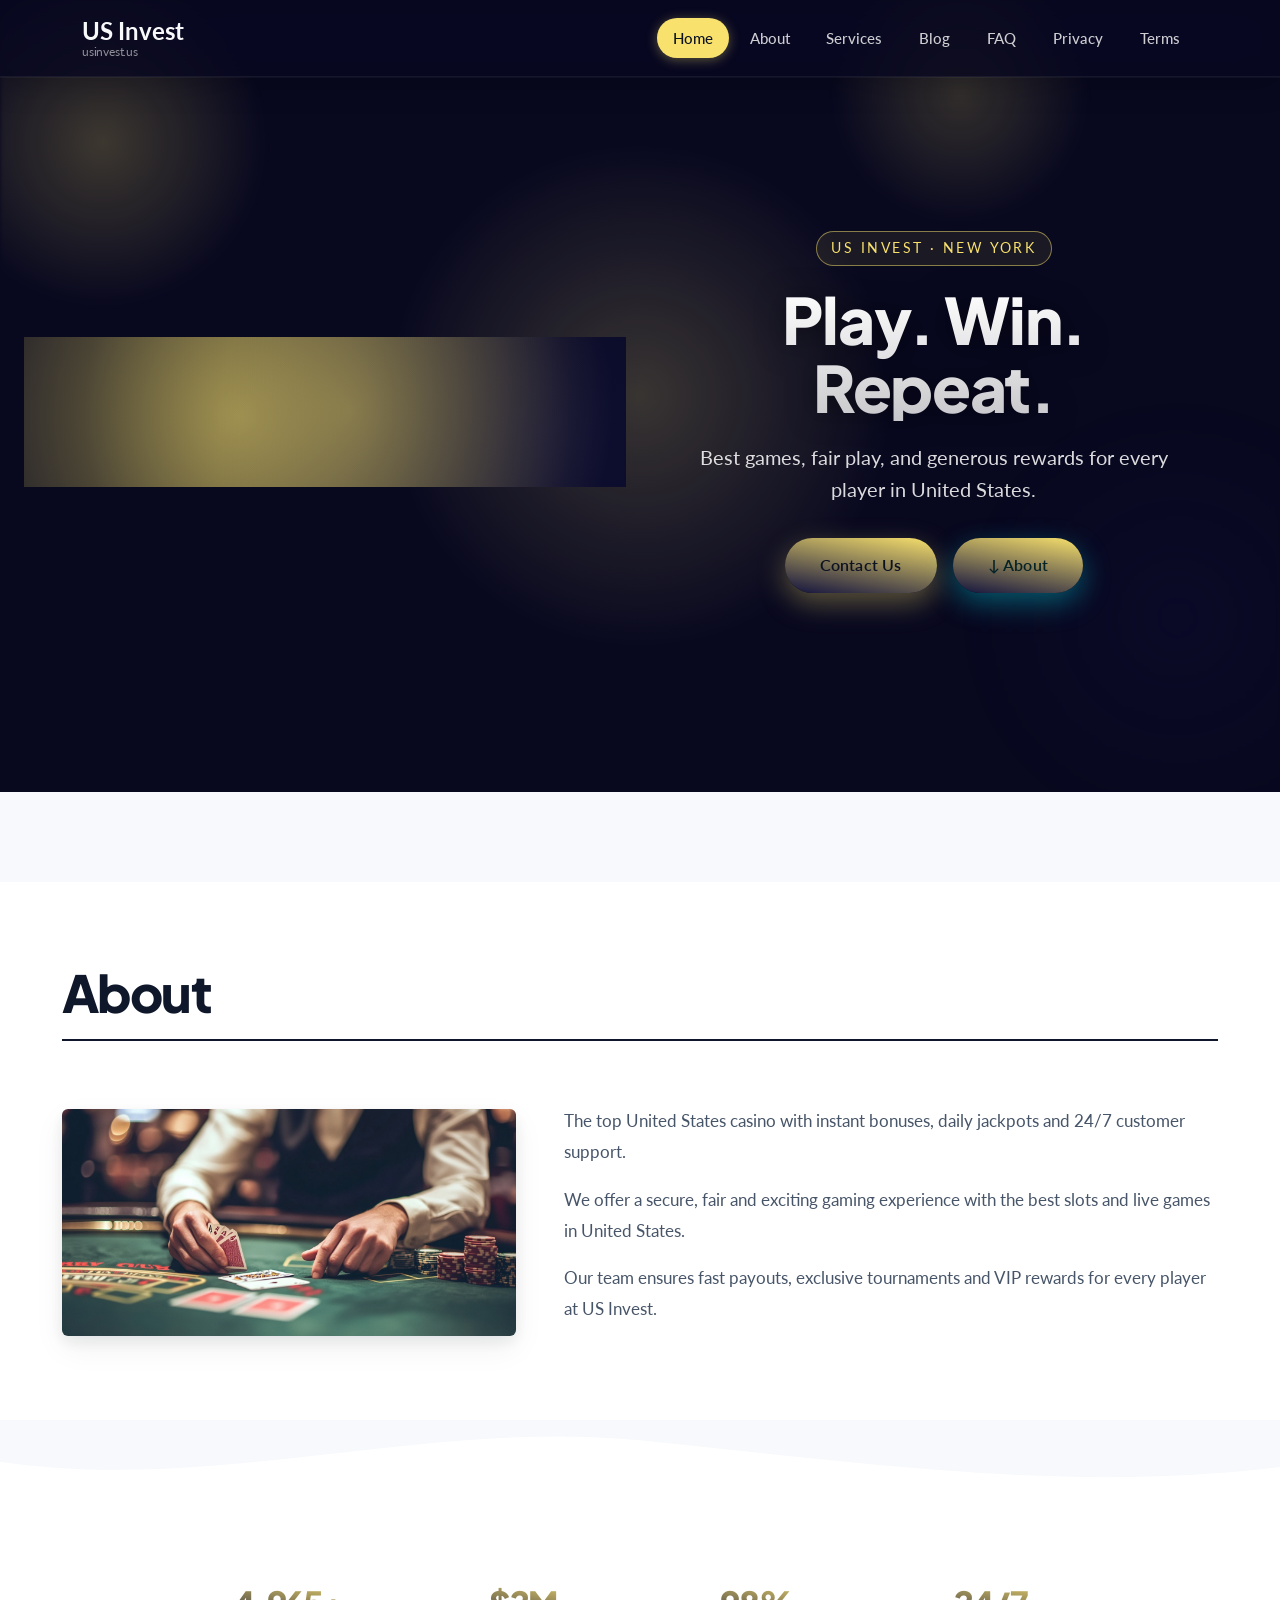
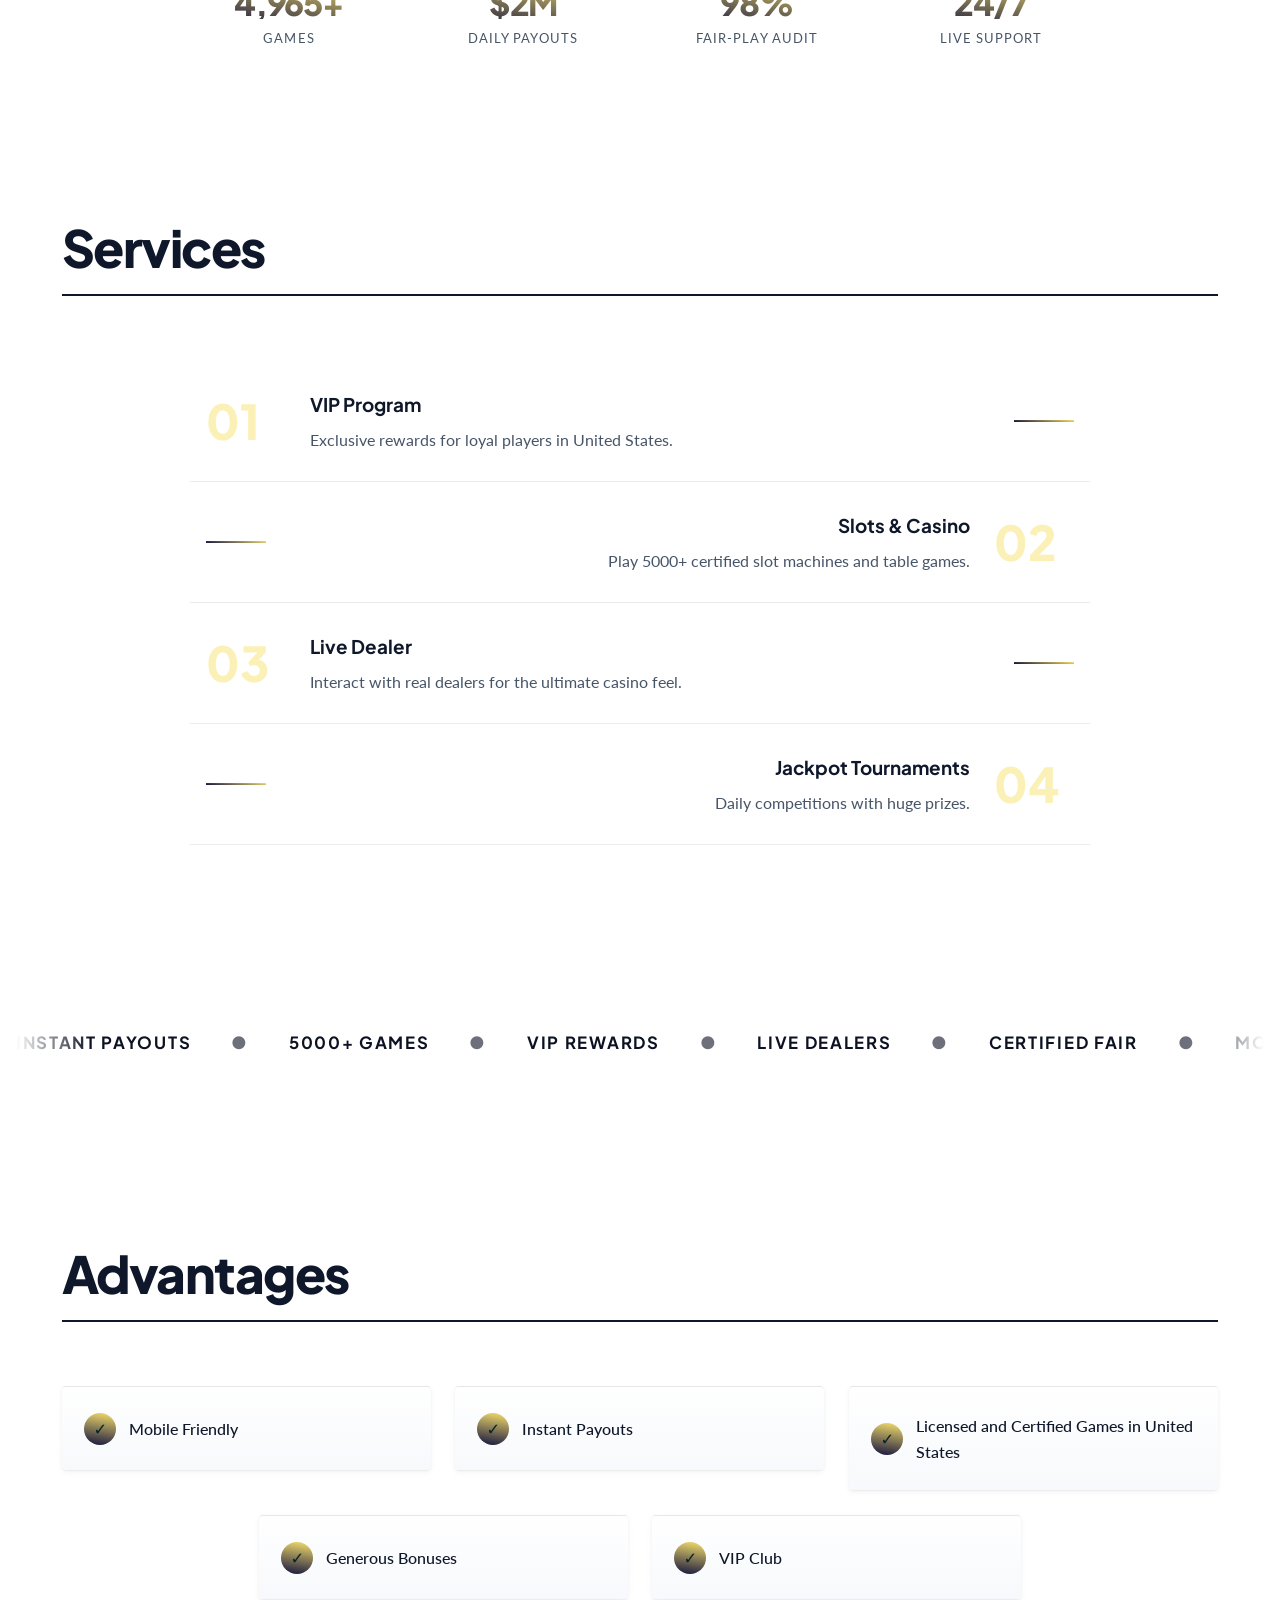
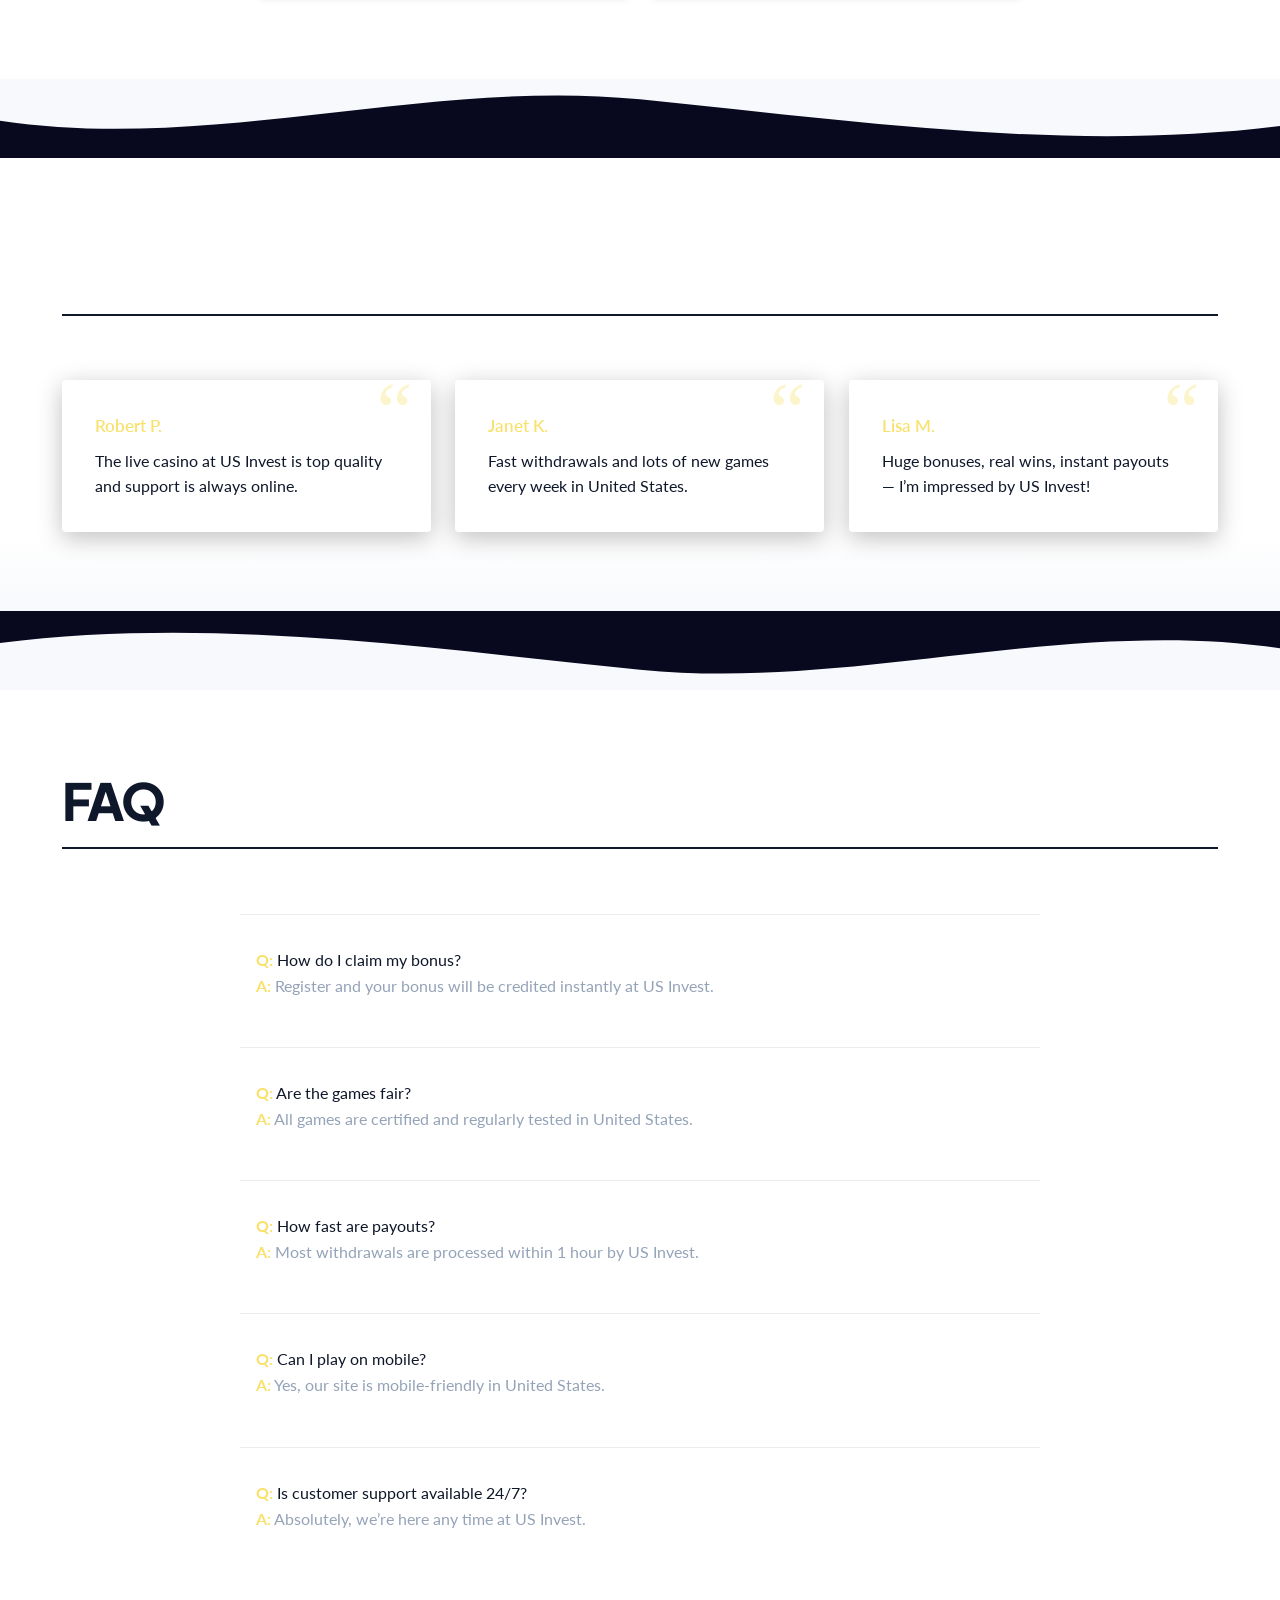
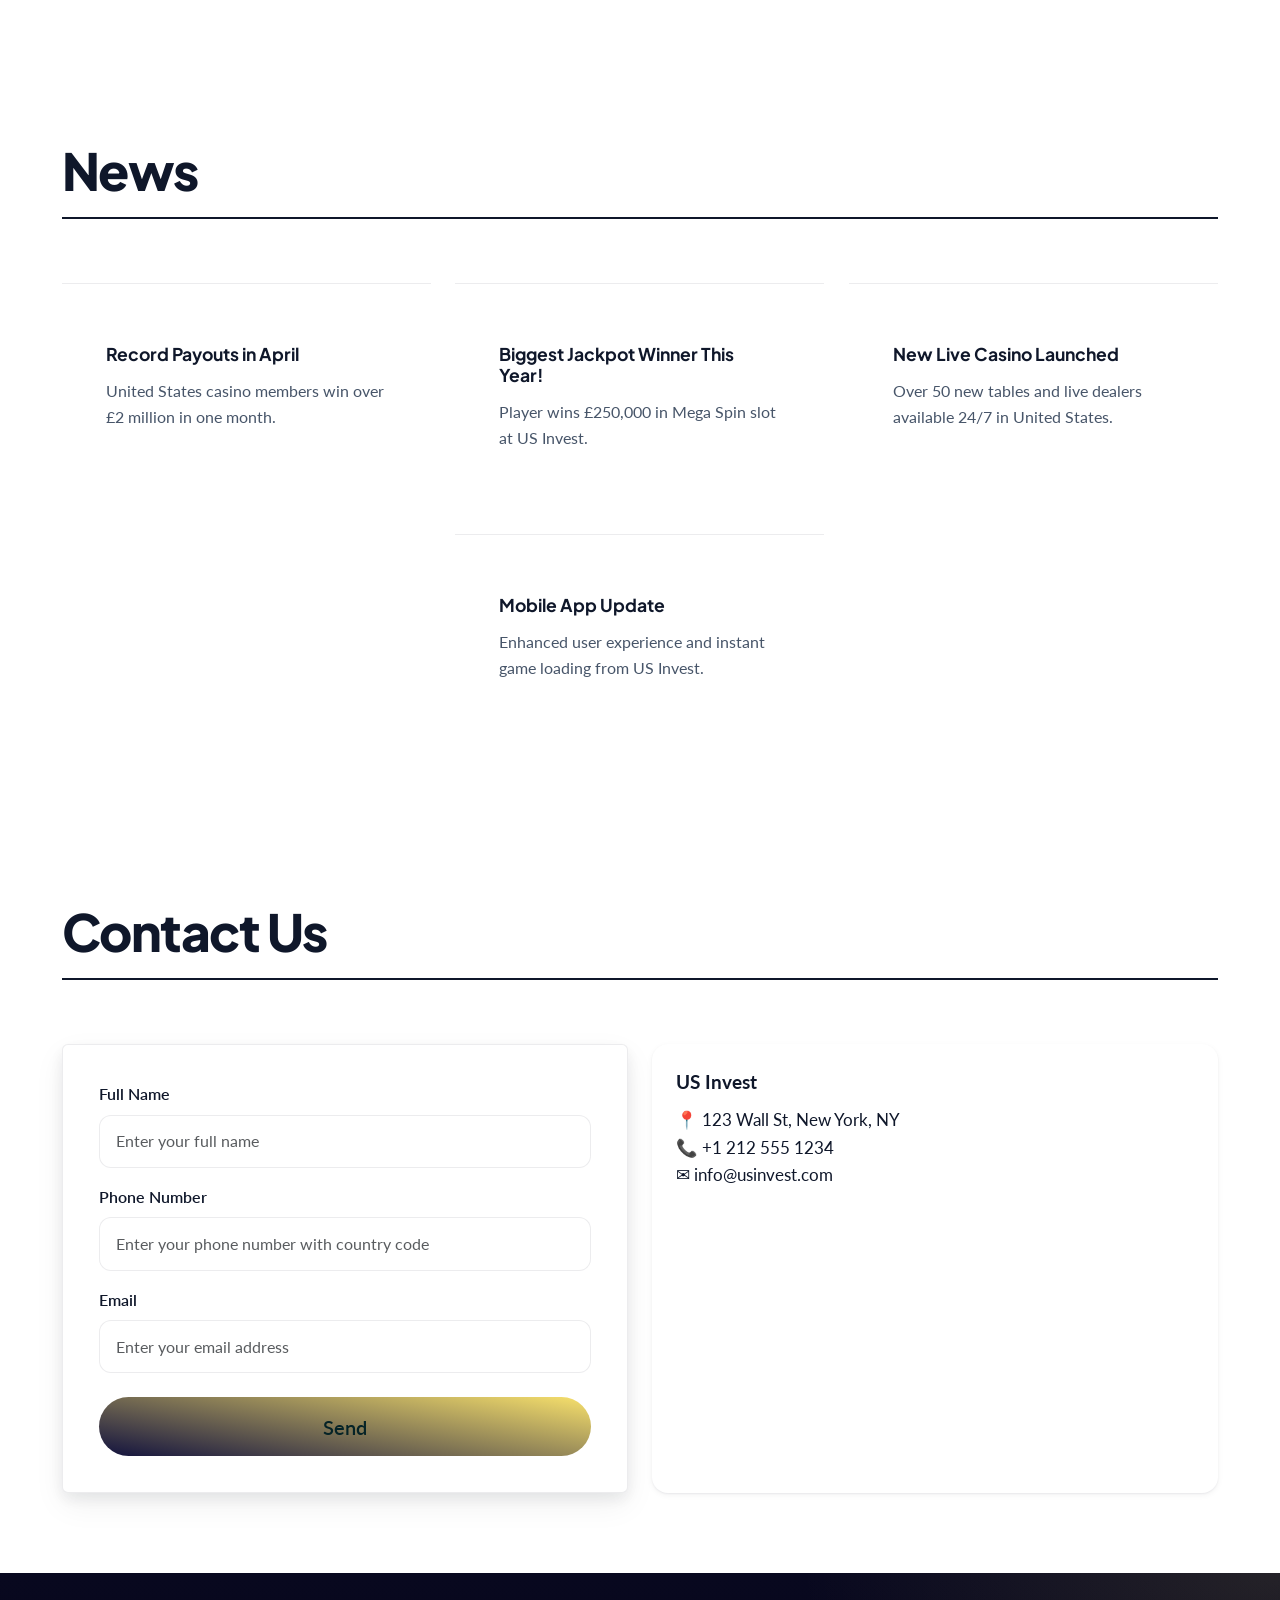
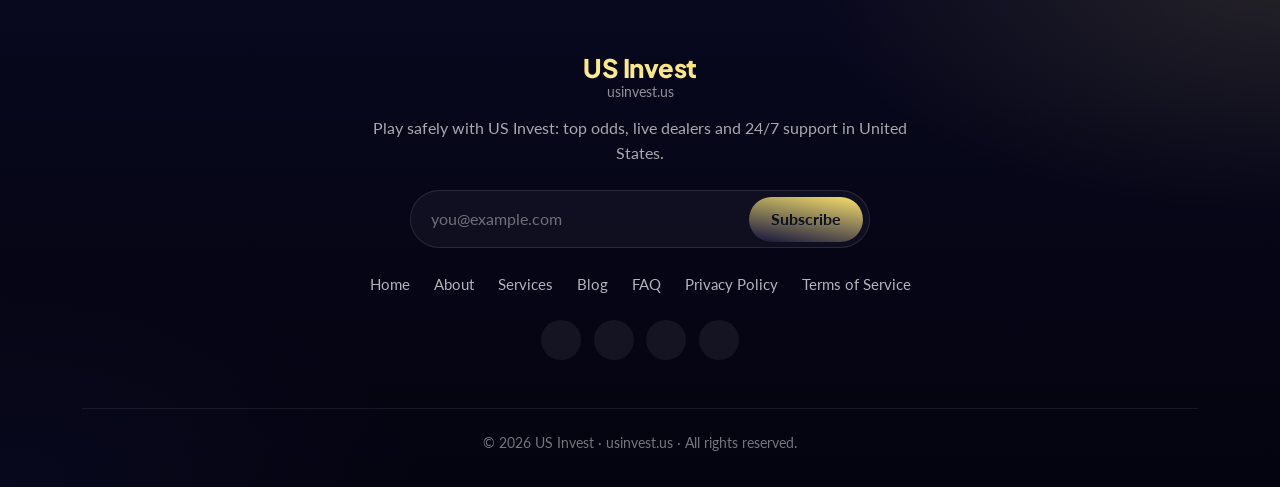
==== index.html @ 4c5d72c8 "update site" ====
<!DOCTYPE html>
<html lang="en">
<head>
  <meta charset="UTF-8">
  <meta name="viewport" content="width=device-width, initial-scale=1">
  <meta name="theme-color" content="#12123E">

  <!-- DYNAMIC TITLE -->
  <title>
    
      US Invest – Expert Gambling Platform
    
  </title>

  <!-- DYNAMIC META -->
  <meta name="description" content="Play safely with US Invest: top odds, live dealers and 24/7 support in United States.">
  <meta name="keywords"    content="gambling, casino, betting">
  <meta name="author"      content="US Invest">
  <link rel="canonical" href="https://usinvest.us/">
  

  <!-- OpenGraph -->
  <meta property="og:site_name"   content="US Invest">
  <meta property="og:title"       content="US Invest – Expert Gambling Platform">
  <meta property="og:description" content="Play safely with US Invest: top odds, live dealers and 24/7 support in United States.">
  
  <meta property="og:type"        content="website">
  <meta property="og:url"         content="https://usinvest.us/">
  <meta name="twitter:card"       content="summary">

  <!-- Bootstrap 5 -->
  <link href="https://cdn.jsdelivr.net/npm/bootstrap@5.3.2/dist/css/bootstrap.min.css" rel="stylesheet">

  <!-- Google Fonts (per-site DNA) -->
  <link rel="preconnect" href="https://fonts.googleapis.com">
  <link rel="preconnect" href="https://fonts.gstatic.com" crossorigin>
  
  
  <link href="https://fonts.googleapis.com/css2?family=Plus+Jakarta+Sans:wght@500;700;800&family=Lato:wght@400;500;600&display=swap" rel="stylesheet">

  <!-- Custom Styles -->
  <link rel="stylesheet" href="assets/styles.css">

  <!-- Per-site Design DNA -->
  <style>
    :root {
      --primary:   #12123E;
      --accent:    #F8E16C;
      --accent-2:  #F8E16C;
      --bg:        #F7F9FC;
      --surface:   #FFFFFF;
      --surface-2: #F7F9FC;
      --ink:       #0F172A;
      --ink-soft:  #475569;
      --dark-bg:   #08081F;
      --grad-angle: 190deg;
      --font-heading: 'Plus Jakarta Sans', system-ui, sans-serif;
      --font-body:    'Lato', system-ui, sans-serif;
      
        --radius-sm: 2px;  --radius: 4px;  --radius-lg: 6px;
      
    }
    body { padding-top: 0; font-family: var(--font-body); background: var(--bg); color: var(--ink); }
    h1,h2,h3,h4,h5 { font-family: var(--font-heading); }
  </style>

  <!-- Schema.org JSON-LD -->
  <script type="application/ld+json">
  {
    "@context": "https://schema.org",
    "@type": "Organization",
    "name": "US Invest",
    "url": "https://usinvest.us/",
    
    "description": "Play safely with US Invest: top odds, live dealers and 24/7 support in United States.",
    "address": {
      "@type": "PostalAddress",
      "streetAddress": "123 Wall St, New York, NY",
      "addressLocality": "New York",
      "addressCountry": "United States"
    },
    "contactPoint": {
      "@type": "ContactPoint",
      "telephone": "+1 212 555 1234",
      "email": "info@usinvest.com",
      "contactType": "customer service"
    }
  }
  </script>
  
  <script type="application/ld+json">
  {
    "@context": "https://schema.org",
    "@type": "FAQPage",
    "mainEntity": [
      
      {
        "@type": "Question",
        "name": "How do I claim my bonus?",
        "acceptedAnswer": { "@type": "Answer", "text": "Register and your bonus will be credited instantly at US Invest." }
      },
      
      {
        "@type": "Question",
        "name": "Are the games fair?",
        "acceptedAnswer": { "@type": "Answer", "text": "All games are certified and regularly tested in United States." }
      },
      
      {
        "@type": "Question",
        "name": "How fast are payouts?",
        "acceptedAnswer": { "@type": "Answer", "text": "Most withdrawals are processed within 1 hour by US Invest." }
      },
      
      {
        "@type": "Question",
        "name": "Can I play on mobile?",
        "acceptedAnswer": { "@type": "Answer", "text": "Yes, our site is mobile-friendly in United States." }
      },
      
      {
        "@type": "Question",
        "name": "Is customer support available 24/7?",
        "acceptedAnswer": { "@type": "Answer", "text": "Absolutely, we\u2019re here any time at US Invest." }
      }
      
    ]
  }
  </script>
  
</head>
<body class="style-swiss radius-sharp cursor-default fp-f32fcd">

  <!-- Custom cursor (DNA-driven) -->
  

  <!-- HEADER -->
  <header>
    <nav class="navbar navbar-expand-lg navbar-dark fixed-top">
      <div class="container">
        <a class="navbar-brand" href="index.html">
          <span class="fs-4 fw-bold text-light">US Invest</span>
          <small class="text-muted">usinvest.us</small>
        </a>
        <button class="navbar-toggler" type="button" data-bs-toggle="collapse" data-bs-target="#mainNav"
                aria-controls="mainNav" aria-expanded="false" aria-label="Toggle navigation">
          <span class="navbar-toggler-icon"></span>
        </button>
        <div class="collapse navbar-collapse" id="mainNav">
          <ul class="navbar-nav ms-auto mb-2 mb-lg-0">
            <li class="nav-item"><a class="nav-link active" href="index.html">Home</a></li>
            <li class="nav-item"><a class="nav-link " href="about.html">About</a></li>
            <li class="nav-item"><a class="nav-link " href="services.html">Services</a></li>
            <li class="nav-item"><a class="nav-link " href="blog.html">Blog</a></li>
            <li class="nav-item"><a class="nav-link " href="faq.html">FAQ</a></li>
            <li class="nav-item"><a class="nav-link " href="privacy.html">Privacy</a></li>
            <li class="nav-item"><a class="nav-link " href="terms.html">Terms</a></li>
          </ul>
        </div>
      </div>
    </nav>
  </header>

  <!-- ANNOUNCEMENT BAR -->
  

  <!-- HERO only on homepage -->
  
    
    <section id="hero" class="hero-mesh">
  <canvas id="hero-mesh-canvas" class="hero-mesh-canvas" aria-hidden="true"></canvas>
  <div class="container hero-inner">
    <div class="row justify-content-center">
      <div class="col-lg-10 text-center">
        <span class="hero-eyebrow">US Invest · New York</span>
        <h1 class="hero-title">Play. Win. Repeat.</h1>
        <p class="hero-sub">Best games, fair play, and generous rewards for every player in United States.</p>
        <div class="d-flex gap-3 justify-content-center flex-wrap">
          <a href="#contact" class="btn btn-primary btn-hero" data-magnetic>Contact Us</a>
          <a href="#about_us" class="btn btn-ghost btn-hero">↓ About</a>
        </div>
      </div>
    </div>
  </div>
  <div class="hero-scroll-cue" aria-hidden="true"></div>
</section>
  

  <!-- MAIN CONTENT -->
  <main class="container-fluid px-0 page-transition">
    
    
      <section id="about_us">
  <div class="container">
    <h2>About</h2>
    <div class="row justify-content-center align-items-center g-5">
      
        <div class="col-lg-5">
          <img src="images/gambling/about_gambling_dealer.png" class="img-fluid" alt="About Us" loading="lazy">
        </div>
        <div class="col-lg-7">
      
        
          <p class="mb-3 fs-5">The top United States casino with instant bonuses, daily jackpots and 24/7 customer support.</p>
        
          <p class="mb-3 fs-5">We offer a secure, fair and exciting gaming experience with the best slots and live games in United States.</p>
        
          <p class="mb-3 fs-5">Our team ensures fast payouts, exclusive tournaments and VIP rewards for every player at US Invest.</p>
        
        </div>
    </div>
  </div>
</section>
      <div class="divider divider-wave" aria-hidden="true">
  <svg viewBox="0 0 1440 120" preserveAspectRatio="none">
    <path d="M0,64 C240,112 480,0 720,32 C960,64 1200,112 1440,72 L1440,120 L0,120 Z" />
  </svg>
</div>
      
<section id="stats" class="stats-section">
  <div class="container">
    <div class="stats-grid">
      
        <div class="stat">
          <div class="stat-num" data-counter-to="5000" data-counter-prefix="" data-counter-suffix="+">0+</div>
          <div class="stat-label">Games</div>
        </div>
      
        <div class="stat">
          <div class="stat-num" data-counter-to="2" data-counter-prefix="$" data-counter-suffix="M">$0M</div>
          <div class="stat-label">Daily payouts</div>
        </div>
      
        <div class="stat">
          <div class="stat-num" data-counter-to="99" data-counter-prefix="" data-counter-suffix="%">0%</div>
          <div class="stat-label">Fair-play audit</div>
        </div>
      
        <div class="stat">
          <div class="stat-num" data-counter-to="24" data-counter-prefix="" data-counter-suffix="/7">0/7</div>
          <div class="stat-label">Live support</div>
        </div>
      
    </div>
  </div>
</section>

      
      <section id="services" class="services-alt">
  <div class="container">
    <h2>Services</h2>
    <div class="services-alt-list">
      
        <div class="service-alt-row ">
          <div class="service-alt-num">01</div>
          <div class="service-alt-body">
            <div class="service-title">VIP Program</div>
            <div class="service-desc">Exclusive rewards for loyal players in United States.</div>
          </div>
          <div class="service-alt-bar"></div>
        </div>
      
        <div class="service-alt-row service-alt-row-rev">
          <div class="service-alt-num">02</div>
          <div class="service-alt-body">
            <div class="service-title">Slots & Casino</div>
            <div class="service-desc">Play 5000+ certified slot machines and table games.</div>
          </div>
          <div class="service-alt-bar"></div>
        </div>
      
        <div class="service-alt-row ">
          <div class="service-alt-num">03</div>
          <div class="service-alt-body">
            <div class="service-title">Live Dealer</div>
            <div class="service-desc">Interact with real dealers for the ultimate casino feel.</div>
          </div>
          <div class="service-alt-bar"></div>
        </div>
      
        <div class="service-alt-row service-alt-row-rev">
          <div class="service-alt-num">04</div>
          <div class="service-alt-body">
            <div class="service-title">Jackpot Tournaments</div>
            <div class="service-desc">Daily competitions with huge prizes.</div>
          </div>
          <div class="service-alt-bar"></div>
        </div>
      
    </div>
  </div>
</section>
      
<section id="marquee" class="marquee-section" aria-hidden="true">
  <div class="marquee">
    <div class="marquee-track">
      <span class="marquee-item">INSTANT PAYOUTS</span><span class="marquee-dot">●</span><span class="marquee-item">5000+ GAMES</span><span class="marquee-dot">●</span><span class="marquee-item">VIP REWARDS</span><span class="marquee-dot">●</span><span class="marquee-item">LIVE DEALERS</span><span class="marquee-dot">●</span><span class="marquee-item">CERTIFIED FAIR</span><span class="marquee-dot">●</span><span class="marquee-item">MOBILE FRIENDLY</span><span class="marquee-dot">●</span><span class="marquee-item">WELCOME BONUS</span><span class="marquee-dot">●</span><span class="marquee-item">24/7 LIVE CHAT</span><span class="marquee-dot">●</span>
      <span class="marquee-item">INSTANT PAYOUTS</span><span class="marquee-dot">●</span><span class="marquee-item">5000+ GAMES</span><span class="marquee-dot">●</span><span class="marquee-item">VIP REWARDS</span><span class="marquee-dot">●</span><span class="marquee-item">LIVE DEALERS</span><span class="marquee-dot">●</span><span class="marquee-item">CERTIFIED FAIR</span><span class="marquee-dot">●</span><span class="marquee-item">MOBILE FRIENDLY</span><span class="marquee-dot">●</span><span class="marquee-item">WELCOME BONUS</span><span class="marquee-dot">●</span><span class="marquee-item">24/7 LIVE CHAT</span><span class="marquee-dot">●</span>
    </div>
  </div>
</section>

      <section id="advantages">
  <div class="container">
    <h2>Advantages</h2>
    <div class="row g-4 justify-content-center">
      
        
          <div class="col-md-6 col-lg-4">
            <div class="adv-card">Mobile Friendly</div>
          </div>
        
          <div class="col-md-6 col-lg-4">
            <div class="adv-card">Instant Payouts</div>
          </div>
        
          <div class="col-md-6 col-lg-4">
            <div class="adv-card">Licensed and Certified Games in United States</div>
          </div>
        
          <div class="col-md-6 col-lg-4">
            <div class="adv-card">Generous Bonuses</div>
          </div>
        
          <div class="col-md-6 col-lg-4">
            <div class="adv-card">VIP Club</div>
          </div>
        
      
    </div>
  </div>
</section>
      <div class="divider divider-wave" aria-hidden="true">
  <svg viewBox="0 0 1440 120" preserveAspectRatio="none">
    <path d="M0,64 C240,112 480,0 720,32 C960,64 1200,112 1440,72 L1440,120 L0,120 Z" />
  </svg>
</div>
      <section id="testimonials">
  <div class="container">
    <h2>Testimonials</h2>
    <div class="row justify-content-center g-4">
      
        <div class="col-md-6 col-lg-4">
          <div class="testimonial-card h-100">
            <div class="fw-semibold mb-2">Robert P.</div>
            <div>The live casino at US Invest is top quality and support is always online.</div>
          </div>
        </div>
      
        <div class="col-md-6 col-lg-4">
          <div class="testimonial-card h-100">
            <div class="fw-semibold mb-2">Janet K.</div>
            <div>Fast withdrawals and lots of new games every week in United States.</div>
          </div>
        </div>
      
        <div class="col-md-6 col-lg-4">
          <div class="testimonial-card h-100">
            <div class="fw-semibold mb-2">Lisa M.</div>
            <div>Huge bonuses, real wins, instant payouts — I’m impressed by US Invest!</div>
          </div>
        </div>
      
    </div>
  </div>
</section>
      <div class="divider divider-wave" aria-hidden="true">
  <svg viewBox="0 0 1440 120" preserveAspectRatio="none">
    <path d="M0,64 C240,112 480,0 720,32 C960,64 1200,112 1440,72 L1440,120 L0,120 Z" />
  </svg>
</div>
      <section id="faq">
  <div class="container">
    <h2>FAQ</h2>
    <ul class="list-unstyled">
      
        <li>
          <b>Q:</b> How do I claim my bonus?<br>
          <span class="text-muted"><b>A:</b> Register and your bonus will be credited instantly at US Invest.</span>
        </li>
      
        <li>
          <b>Q:</b> Are the games fair?<br>
          <span class="text-muted"><b>A:</b> All games are certified and regularly tested in United States.</span>
        </li>
      
        <li>
          <b>Q:</b> How fast are payouts?<br>
          <span class="text-muted"><b>A:</b> Most withdrawals are processed within 1 hour by US Invest.</span>
        </li>
      
        <li>
          <b>Q:</b> Can I play on mobile?<br>
          <span class="text-muted"><b>A:</b> Yes, our site is mobile-friendly in United States.</span>
        </li>
      
        <li>
          <b>Q:</b> Is customer support available 24/7?<br>
          <span class="text-muted"><b>A:</b> Absolutely, we’re here any time at US Invest.</span>
        </li>
      
    </ul>
  </div>
</section>
      <section id="news">
  <div class="container">
    <h2>News</h2>
    <div class="row g-4 justify-content-center">
      
        <div class="col-md-6 col-lg-4">
          <div class="card h-100">
            <div class="card-body">
              <h5 class="card-title mb-3">Record Payouts in April</h5>
              <p class="card-text">United States casino members win over £2 million in one month.</p>
            </div>
          </div>
        </div>
      
        <div class="col-md-6 col-lg-4">
          <div class="card h-100">
            <div class="card-body">
              <h5 class="card-title mb-3">Biggest Jackpot Winner This Year!</h5>
              <p class="card-text">Player wins £250,000 in Mega Spin slot at US Invest.</p>
            </div>
          </div>
        </div>
      
        <div class="col-md-6 col-lg-4">
          <div class="card h-100">
            <div class="card-body">
              <h5 class="card-title mb-3">New Live Casino Launched</h5>
              <p class="card-text">Over 50 new tables and live dealers available 24/7 in United States.</p>
            </div>
          </div>
        </div>
      
        <div class="col-md-6 col-lg-4">
          <div class="card h-100">
            <div class="card-body">
              <h5 class="card-title mb-3">Mobile App Update</h5>
              <p class="card-text">Enhanced user experience and instant game loading from US Invest.</p>
            </div>
          </div>
        </div>
      
    </div>
  </div>
</section>
      <section id="contact">
  <div class="container">
    <h2>Contact Us</h2>
    <div class="row g-4 justify-content-center align-items-stretch">
      <div class="col-md-6">
        <form
          id="contactForm"
          onsubmit="handleSubmit(event)"
          class="bg-white rounded-4 shadow-sm p-4 h-100"
        >
          <div class="mb-3">
            <label for="fullName" class="form-label fw-semibold">Full Name</label>
            <input
              id="fullName"
              name="full_name"
              type="text"
              class="form-control"
              placeholder="Enter your full name"
              required
            >
          </div>
          <div class="mb-3">
            <label for="phoneNumber" class="form-label fw-semibold">Phone Number</label>
            <input
              id="phoneNumber"
              name="phone"
              type="text"
              class="form-control"
              placeholder="Enter your phone number with country code"
              required
            >
          </div>
          <div class="mb-4">
            <label for="emailAddress" class="form-label fw-semibold">Email</label>
            <input
              id="emailAddress"
              name="email"
              type="email"
              class="form-control"
              placeholder="Enter your email address"
              required
            >
          </div>
          <button type="submit" class="btn btn-lg w-100">
            Send
          </button>
        </form>
      </div>
      <div class="col-md-6">
        <div class="bg-white rounded-4 shadow-sm p-4 h-100">
          <div class="fw-bold mb-2" style="font-size:1.17rem;">US Invest</div>
          <div class="mb-3" style="font-size:1.08rem;">
            <span>📍 123 Wall St, New York, NY</span><br>
            <span>📞 +1 212 555 1234</span><br>
            <span>✉️ info@usinvest.com</span>
          </div>
          <iframe
            src="https://www.google.com/maps?q=123%20Wall%20St%2C%20New%20York%2C%20NY&output=embed"
            width="100%" height="145"
            style="border-radius:10px; border:0;"
            allowfullscreen=""
            loading="lazy"
          ></iframe>
        </div>
      </div>
    </div>
  </div>
</section>
    
  </main>

  <!-- SUCCESS MODAL -->
  <div class="modal fade" id="successModal" tabindex="-1" aria-hidden="true">
    <div class="modal-dialog modal-dialog-centered">
      <div class="modal-content text-center p-4 footer-block" style="border-radius:20px;overflow:hidden;">
        <svg class="checkmark mx-auto mb-3" xmlns="http://www.w3.org/2000/svg" viewBox="0 0 52 52"
             style="width:100px;height:100px;stroke:#4bb71b;stroke-width:3;
                    stroke-dasharray:166;stroke-dashoffset:166;
                    animation:stroke .6s cubic-bezier(.65,0,.45,1) forwards;">
          <circle cx="26" cy="26" r="25" fill="none"/>
          <path d="M14.1 27.2l7.1 7.2 16.7-16.8"
                style="stroke-dasharray:48;stroke-dashoffset:48;
                       animation:stroke .3s cubic-bezier(.65,0,.45,1) .8s forwards;"/>
        </svg>
        <div class="message mb-4" id="successModalMessage">
          Thank you! We will be in touch soon.
        </div>
        <button type="button" class="btn btn-success w-100" data-bs-dismiss="modal" id="successModalClose">
          Close
        </button>
      </div>
    </div>
  </div>

  <!-- SUCCESS MODAL FOR NEWSLETTER -->
<div class="modal fade" id="subscribeModal" tabindex="-1" aria-hidden="true">
  <div class="modal-dialog modal-dialog-centered">
    <div class="modal-content text-center p-4 footer-block" style="border-radius:20px;overflow:hidden;">
      <svg class="checkmark mx-auto mb-3" xmlns="http://www.w3.org/2000/svg" viewBox="0 0 52 52"
           style="width:100px;height:100px;stroke:#4bb71b;stroke-width:3;
                  stroke-dasharray:166;stroke-dashoffset:166;
                  animation:stroke .6s cubic-bezier(.65,0,.45,1) forwards;">
        <circle cx="26" cy="26" r="25" fill="none"/>
        <path d="M14.1 27.2l7.1 7.2 16.7-16.8"
              style="stroke-dasharray:48;stroke-dashoffset:48;
                     animation:stroke .3s cubic-bezier(.65,0,.45,1) .8s forwards;"/>
      </svg>
      <div class="message mb-4">
        Thank you! You have successfully subscribed to our newsletter.
      </div>
      <button type="button" class="btn btn-success w-100" data-bs-dismiss="modal">
        Close
      </button>
    </div>
  </div>
</div>

  
  <!-- FOOTER -->
  
  <footer class="footer footer-centered">
  <div class="footer-decor" aria-hidden="true"></div>
  <div class="container text-center">
    <a href="index.html" class="footer-brand">
      <span class="footer-brand-name">US Invest</span>
      <span class="footer-brand-domain">usinvest.us</span>
    </a>
    <p class="footer-tagline">Play safely with US Invest: top odds, live dealers and 24/7 support in United States.</p>

    <form class="footer-newsletter" onsubmit="return handleSubscribe(event)">
      <input type="email" name="email" placeholder="you@example.com" required>
      <button type="submit">Subscribe</button>
    </form>

    <ul class="footer-links">
      <li><a href="index.html">Home</a></li>
      <li><a href="about.html">About</a></li>
      <li><a href="services.html">Services</a></li>
      <li><a href="blog.html">Blog</a></li>
      <li><a href="faq.html">FAQ</a></li>
      <li><a href="privacy.html">Privacy Policy</a></li>
      <li><a href="terms.html">Terms of Service</a></li>
    </ul>

    <ul class="footer-social" aria-label="social">
      <li><a href="#" aria-label="X"><i class="fab fa-x-twitter"></i></a></li>
      <li><a href="#" aria-label="LinkedIn"><i class="fab fa-linkedin-in"></i></a></li>
      <li><a href="#" aria-label="Facebook"><i class="fab fa-facebook-f"></i></a></li>
      <li><a href="#" aria-label="Instagram"><i class="fab fa-instagram"></i></a></li>
    </ul>

    <div class="footer-bottom">
      © 2026 US Invest · usinvest.us · All rights reserved.
    </div>
  </div>
</footer>


  <!-- COOKIE POLICY MODAL -->
  <div class="modal fade" id="cookieModal" tabindex="-1" aria-hidden="true">
    <div class="modal-dialog modal-dialog-centered">
      <div class="modal-content footer-block">
        <div class="modal-header">
          <h5 class="modal-title">Cookie Policy</h5>
          <button type="button" class="btn-close" data-bs-dismiss="modal"></button>
        </div>
        <div class="modal-body">
          We use cookies for analytics and a better user experience. By continuing to use this site, you accept our use of cookies.
        </div>
      </div>
    </div>
  </div>

  <!-- COOKIE CONSENT BANNER -->
  <div id="cookieConsent" class="position-fixed bottom-0 start-0 m-3 p-3 bg-dark text-white rounded footer-block"
       style="display:none; max-width:320px; z-index:1055;">
    <strong>We use cookies.</strong><br>
    <small>This website uses cookies to ensure you get the best experience.</small>
    <button id="cookieAcceptBtn" class="btn btn-sm btn-primary ms-2">Accept</button>
  </div>

  <!-- SCRIPTS -->
  <script src="https://cdn.jsdelivr.net/npm/bootstrap@5.3.2/dist/js/bootstrap.bundle.min.js"></script>
  <script src="assets/script.js"></script>

  
</body>
</html>
---- assets/styles.css ----
/* ============================================================
   Modern landing CSS — 2026 refresh
   ============================================================ */

/* DNA tokens (--primary --accent --bg --surface --ink --ink-soft --dark-bg
   --grad-angle --font-heading --font-body --radius/-sm/-lg) come from the
   per-site <style> in <head>. The defaults below are only used if DNA is
   missing (e.g. local preview). */
:root {
  --primary:   #0A2540;
  --accent:    #03e9f4;
  --accent-2:  #00b8c4;
  --bg:        #f6f8fc;
  --surface:   #ffffff;
  --surface-2: #f1f5fb;
  --ink:       #0f172a;
  --ink-soft:  #475569;
  --dark-bg:   #0b1020;
  --grad-angle: 135deg;
  --muted: #94a3b8;
  --border: rgba(15, 23, 42, 0.08);
  --shadow-sm: 0 1px 2px rgba(15,23,42,.06), 0 2px 6px rgba(15,23,42,.05);
  --shadow-md: 0 6px 16px rgba(15,23,42,.08), 0 12px 32px rgba(15,23,42,.06);
  --shadow-lg: 0 20px 60px rgba(15,23,42,.18);
  --radius-sm: 10px;
  --radius: 18px;
  --radius-lg: 28px;
  --transition: 220ms cubic-bezier(.2,.8,.2,1);
  --font-heading: 'Inter', system-ui, sans-serif;
  --font-body:    'Inter', system-ui, sans-serif;
}

/* ====== RESET & BASE ====== */
*, *::before, *::after {
  margin: 0;
  padding: 0;
  box-sizing: border-box;
}
html {
  scroll-behavior: smooth;
  scroll-padding-top: 90px;
}
body {
  width: 100%;
  min-height: 100vh;
  font-family: 'Inter', 'Manrope', 'Roboto', system-ui, -apple-system, Segoe UI, Arial, sans-serif;
  color: var(--ink);
  background: var(--surface-2);
  line-height: 1.6;
  -webkit-font-smoothing: antialiased;
  text-rendering: optimizeLegibility;
  overflow-x: hidden;
}
main { width: 100%; display: block; }
header, footer { width: 100%; }
img { max-width: 100%; height: auto; display: block; }
a { color: inherit; text-decoration: none; transition: color var(--transition); }
a:hover { color: var(--accent); }

/* ====== HEADER & NAVBAR ====== */
header {
  position: fixed;
  top: 0; left: 0; right: 0;
  z-index: 1000;
  width: 100%;
}
.navbar {
  padding: .75rem 1.25rem !important;
  background: color-mix(in srgb, var(--dark-bg) 80%, transparent) !important;
  backdrop-filter: saturate(180%) blur(18px);
  -webkit-backdrop-filter: saturate(180%) blur(18px);
  border-bottom: 1px solid rgba(255,255,255,0.06);
  box-shadow: 0 1px 0 rgba(255,255,255,0.04), 0 8px 30px rgba(0,0,0,0.18);
}
.navbar-brand {
  display: flex !important;
  flex-direction: column;
  line-height: 1.15;
  letter-spacing: -.01em;
}
.navbar-brand .fs-4,
.navbar-brand span:first-child {
  font-weight: 700;
  font-size: 1.25rem;
  color: #fff;
}
.navbar-brand small,
.navbar-brand .text-muted {
  color: rgba(255,255,255,0.55) !important;
  font-size: .78rem;
}
.navbar-nav .nav-link {
  color: rgba(255,255,255,0.8) !important;
  font-weight: 500;
  font-size: .95rem;
  padding: .5rem 1rem !important;
  margin: 0 .15rem;
  border-radius: 999px;
  transition: all var(--transition);
}
.navbar-nav .nav-link:hover {
  color: #fff !important;
  background: rgba(255,255,255,0.08);
}
.navbar-nav .nav-link.active {
  color: color-mix(in srgb, var(--ink) 80%, #000) !important;
  background: var(--accent) !important;
  box-shadow: 0 2px 12px color-mix(in srgb, var(--accent) 35%, transparent);
}

/* ====== ANNOUNCEMENT BAR ====== */
.announcement-bar {
  width: 100%;
  background: linear-gradient(var(--grad-angle), var(--accent), var(--primary));
  color: #052327;
  font-weight: 600;
  text-align: center;
  padding: .55em 0;
  font-size: .95rem;
  letter-spacing: .02em;
  position: relative;
  z-index: 1040;
}

/* ====== HERO ====== */
#hero {
  position: relative;
  min-height: 88vh;
  display: flex;
  align-items: center;
  justify-content: center;
  text-align: center;
  overflow: hidden;
  isolation: isolate;
  margin-top: 0 !important;
  padding: 7rem 1.5rem 5rem !important;
  color: #fff;
}
/* #hero::before removed — each .hero-VARIANT now owns its own overlay
   via either inline background-image gradient or a variant-specific ::before.
   The old global ::before was adding a second heavy dark linear gradient on
   top of the inline one, washing out the photo. */
#hero > * { position: relative; z-index: 2; }
#hero h1, #hero .display-4 {
  font-size: clamp(2.4rem, 5vw, 4.4rem) !important;
  font-weight: 800;
  letter-spacing: -.02em;
  line-height: 1.05;
  margin-bottom: 1.25rem;
  background: linear-gradient(180deg, #fff 0%, rgba(255,255,255,0.78) 100%);
  -webkit-background-clip: text;
  background-clip: text;
  -webkit-text-fill-color: transparent;
  text-shadow: none !important;
  color: #fff;
}
#hero p, #hero .lead {
  font-size: clamp(1.05rem, 1.6vw, 1.35rem) !important;
  color: rgba(255,255,255,.85) !important;
  max-width: 720px;
  margin: 0 auto 2rem !important;
  text-shadow: none !important;
}
#hero .btn {
  border-radius: 999px !important;
  padding: .95rem 2.2rem !important;
  font-weight: 600 !important;
  letter-spacing: .01em;
  border: 0 !important;
  background: linear-gradient(var(--grad-angle), var(--accent), var(--primary)) !important;
  color: #052327 !important;
  box-shadow: 0 10px 28px rgba(3,233,244,.35) !important;
  transition: transform var(--transition), box-shadow var(--transition);
}
#hero .btn:hover {
  transform: translateY(-2px);
  box-shadow: 0 16px 40px rgba(3,233,244,.5) !important;
}
.hero-scroll-cue {
  position: absolute;
  bottom: 28px; left: 50%;
  transform: translateX(-50%);
  width: 26px; height: 42px;
  border: 2px solid rgba(255,255,255,.55);
  border-radius: 14px;
  z-index: 2;
}
.hero-scroll-cue::after {
  content: "";
  position: absolute;
  top: 7px; left: 50%;
  transform: translateX(-50%);
  width: 4px; height: 8px;
  background: #fff;
  border-radius: 2px;
  animation: scrollCue 1.6s ease-in-out infinite;
}
@keyframes scrollCue {
  0%,20% { opacity: 1; transform: translate(-50%, 0); }
  100%   { opacity: 0; transform: translate(-50%, 14px); }
}

/* ====== MAIN & SECTIONS ====== */
main {
  width: 100%;
  background: transparent;
  min-height: 50vh;
}
section:not(#hero) {
  position: relative;
  padding: 5rem 1rem !important;
  background: var(--surface) !important;
  scroll-margin-top: 90px;
}
/* No hard border between sections — gradient overlays handle blending */
section .container { max-width: 1180px; }

section h2 {
  font-size: clamp(1.8rem, 3vw, 2.6rem) !important;
  font-weight: 800 !important;
  letter-spacing: -.02em !important;
  margin-bottom: 2.5rem !important;
  color: var(--ink) !important;
  text-align: center;
  position: relative;
}
section h2::after {
  content: "";
  display: block;
  width: 56px; height: 4px;
  margin: .9rem auto 0;
  border-radius: 4px;
  background: linear-gradient(var(--grad-angle), var(--accent), var(--primary));
}

/* Light-on-light: ensure overlay text on dark blocks is readable */
section.bg-dark, section .bg-dark { color: #fff; }

/* ====== ABOUT ====== */
#about_us {
  background: linear-gradient(180deg, var(--surface) 0%, var(--surface-2) 100%) !important;
  color: var(--ink) !important;
}
#about_us .fs-5,
#about_us p {
  background: transparent !important;
  color: var(--ink-soft) !important;
  font-size: 1.08rem !important;
  line-height: 1.8;
  padding: 0 !important;
}
#about_us img {
  border-radius: var(--radius-lg) !important;
  box-shadow: var(--shadow-md);
}

/* ====== SERVICES ====== */
#services {
  background: linear-gradient(180deg, var(--surface-2), var(--surface)) !important;
}
#services .card {
  background: #fff !important;
  border: 1px solid var(--border) !important;
  border-radius: var(--radius) !important;
  box-shadow: var(--shadow-sm);
  padding: 1.75rem !important;
  transition: transform var(--transition), box-shadow var(--transition), border-color var(--transition);
  position: relative;
  overflow: hidden;
}
#services .card::before {
  content: "";
  position: absolute;
  inset: 0 0 auto 0;
  height: 4px;
  background: linear-gradient(var(--grad-angle), var(--accent), var(--primary));
  transform: scaleX(0);
  transform-origin: left;
  transition: transform var(--transition);
}
#services .card:hover {
  transform: translateY(-4px);
  box-shadow: var(--shadow-md);
  border-color: rgba(3,233,244,.3) !important;
}
#services .card:hover::before { transform: scaleX(1); }
#services .card .fw-semibold {
  font-size: 1.15rem !important;
  color: var(--ink) !important;
  margin-bottom: .55rem;
}
#services .card .text-light {
  color: var(--ink-soft) !important;
  font-size: .98rem !important;
}

/* ====== ADVANTAGES ====== */
#advantages {
  background: var(--surface) !important;
  color: var(--ink) !important;
}
#advantages .adv-card {
  background: linear-gradient(180deg, #fff 0%, var(--surface-2) 100%) !important;
  border: 1px solid var(--border);
  border-radius: var(--radius) !important;
  box-shadow: var(--shadow-sm) !important;
  padding: 1.6rem 1.4rem !important;
  font-size: 1.02rem !important;
  font-weight: 500;
  display: flex !important;
  align-items: center;
  gap: .8rem;
  text-align: left !important;
  color: var(--ink) !important;
  transition: transform var(--transition), box-shadow var(--transition);
}
#advantages .adv-card::before {
  content: "✓";
  flex: none;
  width: 32px; height: 32px;
  border-radius: 50%;
  display: grid; place-items: center;
  background: linear-gradient(var(--grad-angle), var(--accent), var(--primary));
  color: #052327;
  font-weight: 800;
}
#advantages .adv-card:hover {
  transform: translateY(-3px);
  box-shadow: var(--shadow-md) !important;
}

/* ====== TESTIMONIALS ====== */
#testimonials {
  position: relative;
  isolation: isolate;
  background: linear-gradient(180deg, var(--dark-bg) 0%, color-mix(in srgb, var(--dark-bg) 70%, var(--primary)) 100%) !important;
  color: #fff !important;
  padding: 8rem 1rem !important;
  overflow: hidden;
}
/* Soft fade-in from the previous (light) section */
#testimonials::before {
  content: "";
  position: absolute;
  top: 0; left: 0; right: 0;
  height: 80px;
  pointer-events: none;
  background: linear-gradient(180deg, var(--surface) 0%, transparent 100%);
  z-index: 1;
}
/* Soft fade-out into the next (light) section */
#testimonials::after {
  content: "";
  position: absolute;
  bottom: 0; left: 0; right: 0;
  height: 80px;
  pointer-events: none;
  background: linear-gradient(0deg, var(--surface-2) 0%, transparent 100%);
  z-index: 1;
}
#testimonials > * { position: relative; z-index: 2; }
#testimonials h2 { color: #fff !important; }
#testimonials .testimonial-card {
  background: color-mix(in srgb, #fff 6%, transparent) !important;
  border: 1px solid color-mix(in srgb, #fff 12%, transparent) !important;
  border-radius: var(--radius) !important;
  padding: 2rem !important;
  color: #fff !important;
  box-shadow: 0 6px 24px rgba(0,0,0,.25) !important;
  position: relative;
  transition: transform var(--transition), border-color var(--transition);
}
#testimonials .testimonial-card::before {
  content: "“";
  position: absolute;
  top: -10px; right: 18px;
  font-size: 5rem;
  line-height: 1;
  color: var(--accent);
  opacity: .35;
  font-family: Georgia, serif;
}
#testimonials .testimonial-card:hover {
  transform: translateY(-3px);
  border-color: rgba(3,233,244,.3) !important;
}
#testimonials .testimonial-card .fw-semibold {
  color: var(--accent) !important;
  font-size: 1.05rem;
  margin-bottom: .5rem;
}
#testimonials .testimonial-card div:not(.fw-semibold) {
  color: rgba(255,255,255,.85);
  font-size: 1rem;
}

/* ====== FAQ ====== */
#faq {
  background: var(--surface-2) !important;
}
#faq ul { list-style: none; padding: 0; max-width: 800px; margin: 0 auto; }
#faq li {
  background: #fff !important;
  border: 1px solid var(--border) !important;
  border-radius: var(--radius) !important;
  padding: 1.4rem 1.6rem !important;
  margin-bottom: 1rem !important;
  box-shadow: var(--shadow-sm);
  transition: box-shadow var(--transition);
}
#faq li:hover { box-shadow: var(--shadow-md); }
#faq li b:first-child { color: var(--accent-2) !important; }
#faq li {
  font-size: 1.02rem !important;
  color: var(--ink) !important;
}

/* ====== NEWS ====== */
#news {
  background: var(--surface) !important;
}
#news .card {
  background: #fff !important;
  border: 1px solid var(--border) !important;
  border-radius: var(--radius) !important;
  box-shadow: var(--shadow-sm);
  overflow: hidden;
  transition: transform var(--transition), box-shadow var(--transition);
}
#news .card:hover {
  transform: translateY(-4px);
  box-shadow: var(--shadow-md);
}
#news .card-body { padding: 1.75rem !important; }
#news .card-title {
  font-weight: 700 !important;
  font-size: 1.1rem !important;
  color: var(--ink) !important;
  margin-bottom: .8rem !important;
}
#news .card-text { color: var(--ink-soft) !important; }

/* ====== CONTACT ====== */
#contact {
  background: linear-gradient(180deg, var(--surface-2), var(--surface)) !important;
}
#contact form {
  border-radius: var(--radius-lg) !important;
  box-shadow: var(--shadow-md) !important;
  border: 1px solid var(--border);
  padding: 2.25rem !important;
}
#contact .form-control {
  border-radius: 12px !important;
  padding: .85rem 1rem !important;
  border: 1px solid var(--border);
  transition: border-color var(--transition), box-shadow var(--transition);
}
#contact .form-control:focus {
  border-color: var(--accent);
  box-shadow: 0 0 0 4px rgba(3,233,244,.15);
}
#contact .btn {
  border-radius: 999px !important;
  padding: .9rem 2rem !important;
  font-weight: 600 !important;
  background: linear-gradient(var(--grad-angle), var(--accent), var(--primary)) !important;
  color: #052327 !important;
  border: 0 !important;
  transition: transform var(--transition), box-shadow var(--transition);
}
#contact .btn:hover {
  transform: translateY(-2px);
  box-shadow: 0 12px 28px rgba(3,233,244,.35);
}

/* ====== FOOTER ====== */
.footer-grid, footer {
  background: linear-gradient(180deg, var(--dark-bg), color-mix(in srgb, var(--dark-bg) 50%, #000)) !important;
  color: rgba(255,255,255,.72);
  padding: 4rem 1rem 1.5rem !important;
}
.footer-grid h5 {
  font-weight: 700;
  color: #fff !important;
  margin-bottom: 1.2rem;
  letter-spacing: -.01em;
}
.footer-block {
  background: transparent !important;
  border: 0 !important;
  box-shadow: none !important;
  padding: 0 !important;
}
.footer-grid a, .footer-grid .text-light {
  color: rgba(255,255,255,.7) !important;
  transition: color var(--transition);
}
.footer-grid a:hover { color: var(--accent) !important; }
.footer-grid ul { list-style: none; padding: 0; }
.footer-grid li { margin-bottom: .55rem; }
.footer-grid .text-center {
  border-top: 1px solid rgba(255,255,255,.08);
  padding-top: 1.5rem;
  margin-top: 2.5rem !important;
  color: rgba(255,255,255,.5) !important;
  font-size: .9rem;
}

/* ====== EXTENDED PAGES (about/services/blog/etc) ====== */
main > section:first-of-type { margin-top: 90px; }

/* ====== ANIMATIONS ====== */
@keyframes fadeInUp {
  from { opacity: 0; transform: translateY(20px); }
  to   { opacity: 1; transform: translateY(0); }
}
.card,
.adv-card,
.testimonial-card,
.news-card {
  animation: fadeInUp .55s cubic-bezier(.4,0,.2,1) both;
}

/* ====== SCROLLBAR ====== */
::-webkit-scrollbar { width: 10px; background: var(--surface-2); }
::-webkit-scrollbar-thumb {
  background: linear-gradient(var(--accent), var(--accent-2));
  border-radius: 8px;
  border: 2px solid var(--surface-2);
}

/* ====== UTILITY OVERRIDES ====== */
.text-muted { color: var(--muted) !important; }
.shadow-sm  { box-shadow: var(--shadow-sm) !important; }
.shadow     { box-shadow: var(--shadow-md) !important; }

/* ====== RESPONSIVE ====== */
@media (max-width: 992px) {
  .navbar-collapse {
    background: rgba(11, 16, 32, 0.96);
    backdrop-filter: blur(18px);
    border-radius: 16px;
    margin-top: 1rem;
    padding: 1rem;
  }
}
@media (max-width: 768px) {
  section { padding: 3.5rem 1rem !important; }
  #hero   { min-height: 70vh; padding: 6rem 1rem 4rem !important; }
}

/* ============================================================
   HERO VARIANTS
   ============================================================ */
#hero { color: #fff; background-color: var(--dark-bg); }
.hero-inner { position: relative; z-index: 3; }
.hero-eyebrow {
  display: inline-block;
  font-size: .85rem;
  letter-spacing: .18em;
  text-transform: uppercase;
  color: var(--accent);
  margin-bottom: 1.25rem;
  padding: .35rem .9rem;
  border: 1px solid color-mix(in srgb, var(--accent) 50%, transparent);
  border-radius: 999px;
  background: color-mix(in srgb, var(--accent) 8%, transparent);
}
.hero-title {
  font-family: var(--font-heading);
  font-size: clamp(2.4rem, 5vw, 4.4rem);
  font-weight: 800;
  line-height: 1.05;
  letter-spacing: -.02em;
  margin-bottom: 1.25rem;
  background: linear-gradient(180deg, #fff 0%, color-mix(in srgb, #fff 75%, var(--accent)) 100%);
  -webkit-background-clip: text; background-clip: text;
  -webkit-text-fill-color: transparent;
  /* text fill is transparent; use a drop-shadow filter instead of text-shadow */
  filter: drop-shadow(0 2px 14px rgba(0,0,0,.55));
}
.hero-title-xl { font-size: clamp(2.8rem, 6.5vw, 6rem); }
.hero-sub {
  font-size: clamp(1.05rem, 1.5vw, 1.3rem);
  color: rgba(255,255,255,.92);
  max-width: 720px; margin: 0 auto 2rem;
  text-shadow: 0 2px 10px rgba(0,0,0,.5);
}
.hero-sub-lg { font-size: clamp(1.15rem, 1.8vw, 1.5rem); margin-left: 0; }

/* hero-centered */
.hero-centered {
  position: relative;
  min-height: 88vh;
  display: flex; align-items: center; justify-content: center; text-align: center;
  padding: 7rem 1.5rem 5rem; overflow: hidden; isolation: isolate;
}
.hero-centered::before {
  content: ""; position: absolute; inset: 0; z-index: 1;
  background: radial-gradient(1200px 600px at 80% -10%, color-mix(in srgb, var(--accent) 12%, transparent), transparent 60%),
              radial-gradient(1000px 500px at 0% 100%, color-mix(in srgb, var(--primary) 18%, transparent), transparent 55%);
}

/* hero-split */
.hero-split {
  position: relative;
  min-height: 86vh;
  padding: 8rem 1.5rem 5rem;
  background: linear-gradient(135deg, var(--dark-bg) 0%, color-mix(in srgb, var(--dark-bg) 60%, var(--primary)) 100%);
  overflow: hidden; isolation: isolate;
  text-align: left;
  display: flex; align-items: center;
  color: #fff;
}
.hero-split .hero-inner { width: 100%; }
.hero-split-grid {
  display: grid;
  grid-template-columns: 1fr 1fr;
  gap: 3rem;
  align-items: center;
  width: 100%;
}
@media (max-width: 900px) {
  .hero-split-grid { grid-template-columns: 1fr; }
}
.hero-split-text { min-width: 0; }
.hero-split .hero-title {
  background: none; -webkit-text-fill-color: #fff; color: #fff;
  text-align: left;
  /* Tighter cap because the column is half-width */
  font-size: clamp(2rem, 3.4vw, 3.4rem) !important;
  word-break: normal;
  overflow-wrap: break-word;
  hyphens: auto;
}
.hero-split .hero-sub { margin: 0 0 2rem; }
.hero-cta-row { display: flex; gap: .9rem; flex-wrap: wrap; }
.hero-split-visual {
  position: relative;
  border-radius: var(--radius-lg);
  overflow: hidden;
  aspect-ratio: 4 / 3;
  width: 100%;
  box-shadow: 0 30px 80px rgba(0,0,0,.4);
  transform: rotate(-2deg);
  transition: transform .5s cubic-bezier(.2,.8,.2,1);
  background: color-mix(in srgb, var(--primary) 50%, var(--dark-bg));
}
.hero-split-visual:hover { transform: rotate(0deg) scale(1.02); }
.hero-split-visual img { width: 100%; height: 100%; object-fit: cover; }
.hero-visual-glow {
  position: absolute; inset: -30%;
  background: radial-gradient(closest-side, color-mix(in srgb, var(--accent) 40%, transparent), transparent);
  z-index: -1; pointer-events: none;
}

/* hero-fullscreen */
.hero-fullscreen {
  position: relative;
  min-height: 100vh;
  display: flex; align-items: flex-end;
  padding: 8rem 1.5rem 5rem;
  overflow: hidden; isolation: isolate;
  text-align: left;
}
.hero-fullscreen .hero-title,
.hero-fullscreen .hero-sub { text-align: left; margin-left: 0; }
.hero-fullscreen .hero-title { background: none; -webkit-text-fill-color: #fff; color: #fff; }
.hero-corner-meta {
  position: absolute; top: 6rem; right: 2rem; z-index: 3;
  display: flex; gap: 1rem; align-items: center;
  font-size: .8rem; letter-spacing: .15em; text-transform: uppercase;
  color: rgba(255,255,255,.7);
}
.hero-corner-divider { width: 30px; height: 1px; background: rgba(255,255,255,.4); }

/* hero-asymmetric */
.hero-asymmetric {
  position: relative;
  min-height: 90vh;
  display: flex; align-items: center;
  padding: 8rem 1.5rem 5rem;
  background:
    radial-gradient(1000px 600px at 110% 50%, color-mix(in srgb, var(--accent) 18%, transparent), transparent 60%),
    linear-gradient(135deg, var(--dark-bg), color-mix(in srgb, var(--primary) 70%, var(--dark-bg)));
  overflow: hidden; isolation: isolate;
  text-align: left;
  color: #fff;
}
.hero-asymmetric .hero-inner { width: 100%; }
.hero-asym-grid {
  display: grid;
  grid-template-columns: 1.4fr 1fr;
  gap: 3rem;
  align-items: center;
  width: 100%;
}
@media (max-width: 900px) {
  .hero-asym-grid { grid-template-columns: 1fr; }
}
.hero-asym-text { min-width: 0; }
.hero-asym-visual { min-width: 0; }
.hero-asymmetric .hero-title {
  background: none; -webkit-text-fill-color: #fff; color: #fff;
  text-align: left;
  font-size: clamp(2.2rem, 4vw, 4rem) !important;
  word-break: normal;
  overflow-wrap: break-word;
  hyphens: auto;
}
.hero-asymmetric .hero-sub { margin: 0 0 2rem; }
.hero-stack {
  position: relative; padding: 2rem;
}
.hero-stack-img {
  width: 100%; aspect-ratio: 1; object-fit: cover;
  border-radius: var(--radius-lg);
  border: 1px solid rgba(255,255,255,.1);
  box-shadow: 0 30px 80px rgba(0,0,0,.5);
}
.hero-stack-badge {
  position: absolute; bottom: 0; left: 0;
  background: var(--surface); color: var(--ink);
  padding: 1rem 1.4rem; border-radius: var(--radius);
  box-shadow: 0 20px 40px rgba(0,0,0,.3);
  display: flex; flex-direction: column; gap: .15rem;
}
.hero-stack-badge strong { font-family: var(--font-heading); font-size: 1.6rem; color: var(--primary); }
.hero-stack-badge span { font-size: .8rem; letter-spacing: .12em; text-transform: uppercase; color: var(--ink-soft); }

/* hero CTA buttons */
.btn-hero {
  border-radius: 999px !important;
  padding: .95rem 2.2rem !important;
  font-weight: 600 !important; letter-spacing: .01em;
  border: 0 !important;
  transition: transform var(--transition), box-shadow var(--transition);
}
.btn-primary.btn-hero, #hero .btn-primary {
  background: linear-gradient(var(--grad-angle), var(--accent), var(--primary)) !important;
  color: color-mix(in srgb, var(--ink) 80%, #000) !important;
  box-shadow: 0 10px 28px color-mix(in srgb, var(--accent) 35%, transparent) !important;
}
.btn-primary.btn-hero:hover { transform: translateY(-2px); box-shadow: 0 16px 40px color-mix(in srgb, var(--accent) 50%, transparent) !important; }
.btn-outline.btn-hero {
  background: transparent !important;
  color: #fff !important;
  border: 1px solid rgba(255,255,255,.3) !important;
}
.btn-outline.btn-hero:hover { background: rgba(255,255,255,.08) !important; }
.btn-ghost.btn-hero { background: transparent !important; color: #fff !important; padding-left: 0 !important; }
.btn-ghost.btn-hero:hover { color: var(--accent) !important; }

/* ============================================================
   ANIMATIONS
   ============================================================ */
.anim-canvas {
  position: absolute; inset: 0; z-index: 2; pointer-events: none;
  width: 100%; height: 100%;
}
.anim-blobs {
  position: absolute; inset: 0; z-index: 2;
  pointer-events: none; overflow: hidden;
}
.anim-blobs svg { width: 100%; height: 100%; opacity: .55; }
.anim-blobs .blob { animation: blobFloat 14s ease-in-out infinite; transform-origin: center; }
.anim-blobs .blob-2 { animation-duration: 18s; animation-delay: -4s; }
.anim-blobs .blob-3 { animation-duration: 22s; animation-delay: -9s; }
@keyframes blobFloat {
  0%,100% { transform: translate(0,0) scale(1); }
  33%     { transform: translate(40px, -30px) scale(1.1); }
  66%     { transform: translate(-30px, 25px) scale(.95); }
}

.anim-gradient {
  position: absolute; inset: 0; z-index: 2; pointer-events: none;
  background:
    conic-gradient(from var(--grad-angle), var(--accent), var(--primary), var(--accent));
  opacity: .35; filter: blur(80px);
  animation: gradSpin 18s linear infinite;
}
@keyframes gradSpin { to { transform: rotate(360deg); } }

.anim-grid {
  position: absolute; inset: 0; z-index: 2; pointer-events: none;
  background-image:
    linear-gradient(color-mix(in srgb, var(--accent) 18%, transparent) 1px, transparent 1px),
    linear-gradient(90deg, color-mix(in srgb, var(--accent) 18%, transparent) 1px, transparent 1px);
  background-size: 64px 64px;
  mask-image: radial-gradient(ellipse at center, #000 0%, transparent 70%);
  -webkit-mask-image: radial-gradient(ellipse at center, #000 0%, transparent 70%);
  animation: gridSlide 30s linear infinite;
}
@keyframes gridSlide { to { background-position: 64px 64px; } }

.anim-parallax {
  position: absolute; inset: 0; z-index: 2; pointer-events: none; overflow: hidden;
}
.anim-parallax .px-shape {
  position: absolute; border-radius: 50%; filter: blur(60px); opacity: .5;
  will-change: transform;
}
.anim-parallax .px-shape-1 {
  width: 320px; height: 320px; top: 10%; left: 8%;
  background: var(--accent);
}
.anim-parallax .px-shape-2 {
  width: 420px; height: 420px; bottom: -10%; right: 5%;
  background: var(--primary);
}
.anim-parallax .px-shape-3 {
  width: 240px; height: 240px; top: 50%; left: 55%;
  background: color-mix(in srgb, var(--accent) 60%, var(--primary));
}

/* ============================================================
   SERVICES VARIANTS
   ============================================================ */
.service-card {
  background: var(--surface) !important;
  border: 1px solid var(--border);
  border-radius: var(--radius);
  padding: 1.75rem !important;
  box-shadow: var(--shadow-sm);
  position: relative; overflow: hidden;
  transition: transform var(--transition), box-shadow var(--transition);
}
.service-card:hover { transform: translateY(-4px); box-shadow: var(--shadow-md); }
.service-num {
  font-family: var(--font-heading);
  font-size: 2.4rem; font-weight: 800;
  background: linear-gradient(var(--grad-angle), var(--accent), var(--primary));
  -webkit-background-clip: text; background-clip: text;
  -webkit-text-fill-color: transparent;
  margin-bottom: .8rem;
}
.service-title {
  font-family: var(--font-heading);
  font-size: 1.18rem; font-weight: 700;
  color: var(--ink); margin-bottom: .55rem;
}
.service-desc { color: var(--ink-soft); font-size: .98rem; }

.services-3d .service-card-3d {
  background: linear-gradient(140deg, var(--surface), color-mix(in srgb, var(--accent) 8%, var(--surface))) !important;
  position: relative;
  transform-style: preserve-3d;
  transition: transform .15s ease-out;
}
.service-card-3d .service-glow {
  position: absolute; inset: -1px; pointer-events: none;
  background: radial-gradient(300px circle at var(--mx, 50%) var(--my, 50%),
              color-mix(in srgb, var(--accent) 30%, transparent), transparent 60%);
  opacity: 0; transition: opacity .25s ease;
  border-radius: var(--radius);
}
.service-card-3d:hover .service-glow { opacity: 1; }

.services-alt-list { max-width: 900px; margin: 0 auto; }
.service-alt-row {
  display: flex;
  flex-wrap: wrap;
  gap: 1.5rem;
  align-items: center;
  padding: 1.75rem 1rem;
  border-bottom: 1px solid var(--border);
  transition: padding-left var(--transition);
}
.service-alt-row:hover { padding-left: 1.5rem; }
.service-alt-row-rev { flex-direction: row-reverse; }
.service-alt-row-rev .service-alt-body { text-align: right; }
.service-alt-num {
  font-family: var(--font-heading);
  font-size: 3rem; font-weight: 800;
  color: color-mix(in srgb, var(--accent) 50%, transparent);
  flex: 0 0 auto;
  min-width: 80px;
  line-height: 1;
}
.service-alt-body { flex: 1 1 auto; min-width: 0; }
.service-alt-bar {
  flex: 0 0 60px;
  height: 2px;
  background: linear-gradient(var(--grad-angle), var(--accent), var(--primary));
  transition: flex-basis var(--transition);
}
.service-alt-row:hover .service-alt-bar { flex-basis: 100px; }
@media (max-width: 600px) {
  .service-alt-row, .service-alt-row-rev { flex-direction: column; align-items: flex-start; text-align: left !important; }
  .service-alt-bar { width: 100%; flex: none; }
}

/* ============================================================
   STYLE MODIFIERS (one per dna.style value)
   ============================================================ */
/* glass — frosted backgrounds and translucent surfaces */
body.style-glass section,
body.style-glass .service-card,
body.style-glass .testimonial-card,
body.style-glass #faq li,
body.style-glass #news .card {
  backdrop-filter: blur(14px) saturate(140%);
  -webkit-backdrop-filter: blur(14px) saturate(140%);
  background: color-mix(in srgb, var(--surface) 80%, transparent) !important;
  border: 1px solid color-mix(in srgb, var(--ink) 8%, transparent);
}
body.style-glass #testimonials .testimonial-card {
  background: color-mix(in srgb, #fff 6%, transparent) !important;
  border: 1px solid color-mix(in srgb, #fff 14%, transparent) !important;
}

/* neon — dark mode with glow */
body.style-neon { background: var(--dark-bg) !important; color: #e6f1ff; }
body.style-neon section { background: var(--dark-bg) !important; color: #e6f1ff !important; }
body.style-neon section h2 { color: #fff !important; }
body.style-neon .service-card,
body.style-neon #faq li,
body.style-neon #news .card,
body.style-neon #contact form {
  background: color-mix(in srgb, var(--primary) 30%, var(--dark-bg)) !important;
  border-color: color-mix(in srgb, var(--accent) 30%, transparent) !important;
  color: #e6f1ff !important;
  box-shadow: 0 0 0 1px color-mix(in srgb, var(--accent) 12%, transparent),
              0 20px 40px color-mix(in srgb, var(--accent) 8%, transparent);
}
body.style-neon .service-title,
body.style-neon #news .card-title,
body.style-neon #faq li b:first-child { color: var(--accent) !important; }
body.style-neon .service-desc,
body.style-neon #news .card-text,
body.style-neon #faq li,
body.style-neon #about_us p,
body.style-neon #about_us .fs-5 { color: rgba(230,241,255,.78) !important; }
body.style-neon .adv-card {
  background: color-mix(in srgb, var(--primary) 25%, var(--dark-bg)) !important;
  color: #e6f1ff !important;
  border-color: color-mix(in srgb, var(--accent) 20%, transparent) !important;
}

/* brutalist — sharp borders, big weight, no shadows */
body.style-brutalist { background: var(--bg) !important; }
body.style-brutalist section h2 {
  font-weight: 900 !important;
  text-transform: uppercase;
  letter-spacing: -.02em;
}
body.style-brutalist section h2::after { display: none; }
body.style-brutalist .service-card,
body.style-brutalist .adv-card,
body.style-brutalist #faq li,
body.style-brutalist #news .card,
body.style-brutalist .testimonial-card {
  border: 2px solid var(--ink) !important;
  border-radius: 0 !important;
  box-shadow: 6px 6px 0 var(--ink) !important;
}
body.style-brutalist .btn-hero,
body.style-brutalist #contact .btn {
  border-radius: 0 !important;
  border: 2px solid var(--ink) !important;
  background: var(--accent) !important;
  color: var(--ink) !important;
  box-shadow: 6px 6px 0 var(--ink) !important;
}

/* editorial — serif headings, narrow content, magazine feel */
body.style-editorial { --font-heading: 'Fraunces', 'Playfair Display', Georgia, serif; }
body.style-editorial section h2 {
  font-style: italic; font-weight: 600; letter-spacing: -.01em;
}
body.style-editorial #about_us .col-lg-7,
body.style-editorial #about_us .col-lg-9 { max-width: 680px; }
body.style-editorial #about_us p { font-size: 1.18rem !important; line-height: 1.85; }

/* soft — pastel, gentle shadows */
body.style-soft .service-card,
body.style-soft .adv-card,
body.style-soft #faq li,
body.style-soft #news .card,
body.style-soft .testimonial-card {
  box-shadow: 0 30px 60px -20px color-mix(in srgb, var(--primary) 25%, transparent) !important;
}

/* Reveal is intentionally minimal — cards already animate via fadeInUp.
   Forcing whole-section hide caused layout shifts on mobile, so disabled. */

/* ============================================================
   PHASE 1+2+3 — Premium living landing
   ============================================================ */

/* --- Page transition (fade+slide on load) --------------------------------- */
@media (prefers-reduced-motion: no-preference) {
  .page-transition {
    animation: pageEnter .55s cubic-bezier(.2,.8,.2,1) both;
  }
  @keyframes pageEnter {
    0% { opacity: 0; transform: translateY(12px); }
    100% { opacity: 1; transform: translateY(0); }
  }
}

/* --- Scroll reveal stagger ------------------------------------------------- */
@media (prefers-reduced-motion: no-preference) {
  .reveal {
    opacity: 0;
    transform: translateY(24px);
    transition: opacity .7s cubic-bezier(.2,.8,.2,1) var(--reveal-delay, 0ms),
                transform .7s cubic-bezier(.2,.8,.2,1) var(--reveal-delay, 0ms);
    will-change: opacity, transform;
  }
  .reveal-in { opacity: 1; transform: none; }
}

/* --- SVG dividers --------------------------------------------------------- */
.divider {
  display: block;
  width: 100%;
  line-height: 0;
  pointer-events: none;
  margin: -1px 0;
  position: relative;
  z-index: 1;
}
.divider svg { display: block; width: 100%; }
.divider-wave svg     { height: 80px;  fill: var(--surface); }
.divider-diagonal svg { height: 60px;  fill: var(--surface); }
.divider-blob svg     { height: 100px; fill: var(--surface); }
.divider-zigzag svg   { height: 40px;  fill: var(--surface); }
.divider-sliced svg   { height: 70px;  fill: var(--surface); }

/* When a divider follows a section, paint it with that section's color so it
   visually extends. Default fill: var(--surface). For dark testimonials, we
   want the divider above to fade into dark, and below to fade out of dark. */
#testimonials + .divider svg { fill: var(--dark-bg); transform: rotate(180deg); }
.divider:has(+ #testimonials) svg { fill: var(--dark-bg); }

/* --- Marquee strip -------------------------------------------------------- */
.marquee-section {
  background: linear-gradient(var(--grad-angle), var(--accent), var(--primary)) !important;
  padding: 0 !important;
  overflow: hidden;
}
.marquee {
  display: flex;
  overflow: hidden;
  -webkit-mask-image: linear-gradient(90deg, transparent, #000 6%, #000 94%, transparent);
          mask-image: linear-gradient(90deg, transparent, #000 6%, #000 94%, transparent);
}
.marquee-track {
  display: flex; gap: 2.5rem;
  white-space: nowrap;
  animation: marqueeRoll 38s linear infinite;
  padding: 1.6rem 0;
  font-family: var(--font-heading);
  font-weight: 700;
  letter-spacing: .1em;
  font-size: 1.05rem;
  color: color-mix(in srgb, var(--ink) 80%, #000);
}
.marquee-item { text-transform: uppercase; }
.marquee-dot { opacity: .6; }
@keyframes marqueeRoll {
  0% { transform: translateX(0); }
  100% { transform: translateX(-50%); }
}
@media (prefers-reduced-motion: reduce) {
  .marquee-track { animation: none; }
}

/* --- Stats section -------------------------------------------------------- */
.stats-section {
  background: linear-gradient(135deg,
    color-mix(in srgb, var(--primary) 8%, var(--surface)),
    var(--surface)) !important;
}
.stats-grid {
  display: grid;
  grid-template-columns: repeat(4, 1fr);
  gap: 1rem;
  max-width: 920px;
  margin: 0 auto;
}
@media (max-width: 768px) { .stats-grid { grid-template-columns: repeat(2, 1fr); } }
.stat { text-align: center; padding: .5rem; }
.stat-num {
  font-family: var(--font-heading);
  font-size: clamp(1.8rem, 2.6vw, 2.6rem);
  font-weight: 800;
  line-height: 1;
  letter-spacing: -.04em;
  background: linear-gradient(var(--grad-angle), var(--accent), var(--primary));
  -webkit-background-clip: text; background-clip: text;
  -webkit-text-fill-color: transparent;
  margin-bottom: .55rem;
  white-space: nowrap;
}
.stat-label {
  color: var(--ink-soft);
  font-size: .82rem;
  letter-spacing: .08em;
  text-transform: uppercase;
}

/* --- Hero typewriter ------------------------------------------------------- */
.hero-typewriter { /* same base as centered */
  position: relative;
  min-height: 88vh;
  display: flex; align-items: center; justify-content: center; text-align: center;
  padding: 7rem 1.5rem 5rem; overflow: hidden; isolation: isolate;
  color: #fff;
  background-color: var(--dark-bg);
  background-size: cover;
  background-position: center;
}
.hero-title-typewriter { min-height: 1.2em; }
.hero-typewriter-caret {
  display: inline-block;
  width: .08em;
  height: .9em;
  vertical-align: -.05em;
  background: var(--accent);
  margin-left: .04em;
  animation: caretBlink 1s steps(1) infinite;
}
@keyframes caretBlink { 50% { opacity: 0; } }

/* --- Hero mesh ------------------------------------------------------------- */
.hero-mesh {
  position: relative;
  min-height: 92vh;
  display: flex; align-items: center; justify-content: center; text-align: center;
  padding: 7rem 1.5rem 5rem; overflow: hidden; isolation: isolate;
  color: #fff;
  background: var(--dark-bg);
}
.hero-mesh-canvas {
  position: absolute; inset: 0; z-index: 0;
  width: 100%; height: 100%;
}
.hero-mesh > * { position: relative; z-index: 2; }
.hero-mesh::after {
  content: ""; position: absolute; inset: 0; z-index: 1;
  background: radial-gradient(closest-side at 50% 60%, transparent 0%, color-mix(in srgb, var(--dark-bg) 60%, transparent) 100%);
  pointer-events: none;
}

/* --- Hero interactive ------------------------------------------------------ */
.hero-interactive {
  position: relative;
  min-height: 92vh;
  display: flex; align-items: center; justify-content: center; text-align: center;
  padding: 7rem 1.5rem 5rem; overflow: hidden; isolation: isolate;
  color: #fff;
  background: var(--dark-bg);
}
.hero-interactive-canvas {
  position: absolute; inset: 0; z-index: 0;
  width: 100%; height: 100%;
}
.hero-interactive > * { position: relative; z-index: 2; }

/* --- Magnetic/tilt micro-interactions (transition smoothing) --------------- */
[data-magnetic], .btn-hero, #contact .btn,
.service-card, .testimonial-card, .news-card, #news .card {
  transition: transform .25s cubic-bezier(.2,.8,.2,1), box-shadow .25s ease, background .25s ease;
}

/* --- Ripple on click ------------------------------------------------------- */
button, .btn, .btn-hero { position: relative; overflow: hidden; }
.ripple {
  position: absolute;
  width: 12px; height: 12px;
  border-radius: 50%;
  pointer-events: none;
  background: rgba(255,255,255,.45);
  transform: translate(-50%, -50%) scale(1);
  animation: rippleAnim .65s ease-out forwards;
}
@keyframes rippleAnim {
  0%   { transform: translate(-50%, -50%) scale(1);  opacity: .6; }
  100% { transform: translate(-50%, -50%) scale(60); opacity: 0;  }
}

/* --- Custom cursor -------------------------------------------------------- */
.cursor {
  position: fixed; top: 0; left: 0;
  pointer-events: none;
  z-index: 9999;
  mix-blend-mode: difference;
  transition: width .2s ease, height .2s ease, background .2s ease;
}
.cursor.cursor-circle {
  width: 28px; height: 28px;
  border-radius: 50%;
  border: 2px solid var(--accent);
}
.cursor.cursor-dot {
  width: 10px; height: 10px;
  border-radius: 50%;
  background: var(--accent);
}
.cursor.cursor-active.cursor-circle { width: 50px; height: 50px; background: color-mix(in srgb, var(--accent) 18%, transparent); }
.cursor.cursor-active.cursor-dot    { width: 22px; height: 22px; }
@media (max-width: 900px), (pointer: coarse) {
  .cursor { display: none !important; }
  body.cursor-circle, body.cursor-dot { cursor: auto !important; }
}
body.cursor-circle, body.cursor-dot { cursor: none; }
body.cursor-circle a, body.cursor-circle button, body.cursor-circle [data-magnetic],
body.cursor-dot    a, body.cursor-dot    button, body.cursor-dot    [data-magnetic] { cursor: none; }

/* ============================================================
   FOOTER VARIANTS
   ============================================================ */
.footer {
  position: relative;
  isolation: isolate;
  padding: 5rem 1rem 2rem !important;
  color: rgba(255,255,255,.78);
  background: linear-gradient(180deg, var(--dark-bg), color-mix(in srgb, var(--dark-bg) 50%, #000)) !important;
  overflow: hidden;
}
.footer::before {
  content: ""; position: absolute; inset: -1px 0 auto 0; height: 1px;
  background: linear-gradient(90deg, transparent, color-mix(in srgb, var(--accent) 60%, transparent), transparent);
}
.footer-decor {
  position: absolute; inset: 0; z-index: 0; pointer-events: none;
  background:
    radial-gradient(800px 400px at 100% 0%, color-mix(in srgb, var(--accent) 12%, transparent), transparent 60%),
    radial-gradient(700px 350px at 0% 100%, color-mix(in srgb, var(--primary) 30%, transparent), transparent 60%);
}
.footer .container { position: relative; z-index: 1; }
.footer-brand {
  display: inline-flex; flex-direction: column; line-height: 1.2;
  text-decoration: none; color: #fff;
}
.footer-brand-name {
  font-family: var(--font-heading);
  font-size: 1.6rem; font-weight: 800; letter-spacing: -.02em;
  background: linear-gradient(var(--grad-angle), var(--accent), color-mix(in srgb, var(--accent) 60%, #fff));
  -webkit-background-clip: text; background-clip: text;
  -webkit-text-fill-color: transparent;
}
.footer-brand-domain { color: rgba(255,255,255,.55); font-size: .85rem; }
.footer-tagline {
  color: rgba(255,255,255,.65);
  font-size: .98rem;
  max-width: 560px;
  margin: 1rem auto 1.5rem;
}
.footer h5 {
  font-family: var(--font-heading);
  color: #fff;
  font-size: .82rem;
  letter-spacing: .18em;
  text-transform: uppercase;
  margin-bottom: 1.2rem;
}
.footer ul { list-style: none; padding: 0; margin: 0; }
.footer li { margin-bottom: .6rem; }
.footer a {
  color: rgba(255,255,255,.7);
  position: relative;
  transition: color var(--transition);
  text-decoration: none;
}
.footer a::after {
  content: ""; position: absolute;
  left: 0; bottom: -2px; height: 1px; width: 0;
  background: var(--accent);
  transition: width var(--transition);
}
.footer a:hover { color: #fff; }
.footer a:hover::after { width: 100%; }

/* Newsletter form */
.footer-newsletter {
  display: flex;
  gap: .5rem;
  max-width: 460px;
  margin: 1rem auto;
  background: rgba(255,255,255,.04);
  border: 1px solid rgba(255,255,255,.1);
  border-radius: 999px;
  padding: .35rem .35rem .35rem 1.25rem;
  transition: border-color var(--transition);
}
.footer-newsletter:focus-within { border-color: color-mix(in srgb, var(--accent) 60%, transparent); }
.footer-newsletter input {
  flex: 1; min-width: 0;
  background: transparent; border: 0;
  color: #fff; font-size: .98rem;
  outline: none;
}
.footer-newsletter input::placeholder { color: rgba(255,255,255,.4); }
.footer-newsletter button {
  flex: 0 0 auto;
  background: linear-gradient(var(--grad-angle), var(--accent), var(--primary));
  color: color-mix(in srgb, var(--ink) 80%, #000);
  border: 0; padding: .6rem 1.4rem;
  border-radius: 999px;
  font-weight: 700;
  cursor: pointer;
  transition: transform var(--transition);
}
.footer-newsletter button:hover { transform: scale(1.05); }

/* Social icons */
.footer-social {
  display: flex !important; gap: .8rem;
  justify-content: center;
  margin: 1.5rem 0;
}
.footer-social li { margin: 0; }
.footer-social a {
  display: grid; place-items: center;
  width: 40px; height: 40px;
  border-radius: 50%;
  background: rgba(255,255,255,.06);
  color: rgba(255,255,255,.7);
  transition: all var(--transition);
}
.footer-social a::after { display: none; }
.footer-social a:hover {
  background: var(--accent);
  color: var(--ink);
  transform: translateY(-3px);
}

/* Bottom bar */
.footer-bottom {
  border-top: 1px solid rgba(255,255,255,.08);
  margin-top: 3rem;
  padding-top: 1.5rem;
  font-size: .85rem;
  color: rgba(255,255,255,.45);
  text-align: center;
}
.footer-asymmetric .footer-bottom { display: flex; justify-content: space-between; flex-wrap: wrap; gap: 1rem; text-align: left; }

/* CENTERED variant */
.footer-centered .footer-links {
  display: flex; flex-wrap: wrap; gap: 1.5rem; justify-content: center;
  list-style: none; padding: 0; margin: 1.5rem 0;
  font-size: .94rem;
}
.footer-centered .footer-links li { margin: 0; }

/* SPLIT variant */
.footer-split .footer-row {
  display: grid;
  grid-template-columns: 2fr 1fr 1fr 1.5fr;
  gap: 3rem;
  align-items: start;
}
@media (max-width: 900px) {
  .footer-split .footer-row { grid-template-columns: 1fr 1fr; gap: 2rem; }
  .footer-split .footer-col-brand, .footer-split .footer-col-newsletter { grid-column: 1 / -1; }
}

/* ASYMMETRIC variant */
.footer-asymmetric .footer-headline {
  display: flex; justify-content: space-between; align-items: baseline; gap: 2rem;
  flex-wrap: wrap;
  border-bottom: 1px solid rgba(255,255,255,.1);
  padding-bottom: 2rem; margin-bottom: 3rem;
}
.footer-asymmetric .footer-headline h3 {
  font-family: var(--font-heading);
  font-size: clamp(1.8rem, 3vw, 3rem);
  font-weight: 800;
  letter-spacing: -.02em;
  color: #fff;
  margin: 0;
}
.footer-asymmetric .footer-cta {
  display: inline-flex; align-items: center; gap: .5rem;
  padding: .9rem 1.8rem;
  background: linear-gradient(var(--grad-angle), var(--accent), var(--primary));
  color: color-mix(in srgb, var(--ink) 80%, #000);
  border-radius: 999px;
  font-weight: 700;
  transition: transform var(--transition);
}
.footer-asymmetric .footer-cta::after { display: none; }
.footer-asymmetric .footer-cta:hover { transform: translateX(4px); color: color-mix(in srgb, var(--ink) 80%, #000); }
.footer-asymmetric .footer-grid {
  display: grid; grid-template-columns: 2fr 1fr 1fr 1.4fr; gap: 3rem;
}
@media (max-width: 900px) {
  .footer-asymmetric .footer-grid { grid-template-columns: 1fr 1fr; }
  .footer-asymmetric .footer-col-brand, .footer-asymmetric .footer-col-newsletter { grid-column: 1 / -1; }
}
.footer-meta { list-style: none; padding: 0; margin-top: 1.2rem; }
.footer-meta li { color: rgba(255,255,255,.7); font-size: .92rem; }
.footer-meta i { color: var(--accent); margin-right: .5rem; }

/* ============================================================
   NEW DESIGN STYLES — cyberpunk / swiss / retro
   ============================================================ */

/* CYBERPUNK */
body.style-cyberpunk { background: #050010 !important; color: #e0d8ff; }
body.style-cyberpunk section { background: #0a0418 !important; color: #e0d8ff !important; }
body.style-cyberpunk section h2 {
  color: #fff !important;
  text-shadow: 0 0 4px var(--accent), 0 0 18px color-mix(in srgb, var(--accent) 40%, transparent);
}
body.style-cyberpunk section::before {
  content: ""; position: absolute; inset: 0; pointer-events: none;
  background-image:
    linear-gradient(color-mix(in srgb, var(--accent) 8%, transparent) 1px, transparent 1px),
    linear-gradient(90deg, color-mix(in srgb, var(--accent) 8%, transparent) 1px, transparent 1px);
  background-size: 48px 48px;
  mask-image: radial-gradient(ellipse at center, #000 0%, transparent 75%);
  -webkit-mask-image: radial-gradient(ellipse at center, #000 0%, transparent 75%);
  opacity: .4;
}
body.style-cyberpunk .service-card,
body.style-cyberpunk #faq li,
body.style-cyberpunk #news .card,
body.style-cyberpunk .testimonial-card,
body.style-cyberpunk #contact form,
body.style-cyberpunk .adv-card {
  background: #100628 !important;
  color: #e0d8ff !important;
  border: 1px solid color-mix(in srgb, var(--accent) 30%, transparent) !important;
  box-shadow: 0 0 0 1px color-mix(in srgb, var(--accent) 20%, transparent),
              0 6px 24px color-mix(in srgb, var(--accent) 10%, transparent) !important;
}
body.style-cyberpunk .service-title,
body.style-cyberpunk #news .card-title,
body.style-cyberpunk #faq li b:first-child { color: var(--accent) !important; }

/* SWISS — minimal grid, generous whitespace, monospace accents */
body.style-swiss section { padding: 7rem 1rem !important; }
body.style-swiss section h2 {
  text-align: left !important;
  font-weight: 900 !important;
  font-size: clamp(2.2rem, 4vw, 3.5rem) !important;
  letter-spacing: -.03em !important;
  margin-bottom: 4rem !important;
  border-bottom: 2px solid var(--ink);
  padding-bottom: 1rem;
}
body.style-swiss section h2::after { display: none; }
body.style-swiss .service-card,
body.style-swiss .adv-card,
body.style-swiss #faq li,
body.style-swiss #news .card {
  border: 0 !important;
  border-top: 1px solid var(--border) !important;
  border-radius: 0 !important;
  box-shadow: none !important;
  padding: 2rem 1rem !important;
}

/* RETRO — warm tones, serif, soft texture */
body.style-retro {
  --font-heading: 'Fraunces', 'Playfair Display', Georgia, serif;
  background: #f8efe2 !important;
}
body.style-retro section { background: #f8efe2 !important; }
body.style-retro section h2 { font-style: italic; font-weight: 700; }
body.style-retro .service-card,
body.style-retro .adv-card,
body.style-retro #faq li,
body.style-retro #news .card,
body.style-retro .testimonial-card {
  background: #fdf6ec !important;
  border: 1px solid #e8d8b8 !important;
  box-shadow: 4px 4px 0 #e8d8b8 !important;
}
body.style-retro .btn-hero, body.style-retro #contact .btn {
  border-radius: 0 !important;
  border: 2px solid var(--ink) !important;
}


/* --- Fix: ensure dark text on light testimonial cards in light styles --- */
body.style-retro #testimonials .testimonial-card,
body.style-retro #testimonials .testimonial-card div {
  color: var(--ink) !important;
}
body.style-retro #testimonials .testimonial-card .fw-semibold {
  color: var(--accent) !important;
}
body.style-swiss #testimonials .testimonial-card,
body.style-swiss #testimonials .testimonial-card div {
  color: var(--ink) !important;
}
body.style-swiss #testimonials .testimonial-card .fw-semibold {
  color: var(--accent) !important;
}
/* Brutalist also gets light cards via !important from base — keep readable */
body.style-brutalist #testimonials .testimonial-card,
body.style-brutalist #testimonials .testimonial-card div {
  color: #fff !important;
}

/* --- Fix: typewriter shouldn't rely on JS to show text --- */
.hero-title-typewriter {
  display: block;
  text-align: center;
  word-break: normal;
  overflow-wrap: break-word;
  width: 100%;
}

/* ============================================================
   Always-on visible interactivity
   ============================================================ */

#hero.has-spotlight::after {
  content: "";
  position: absolute;
  inset: 0;
  pointer-events: none;
  z-index: 1;
  background: radial-gradient(
    420px circle at var(--sx, 50%) var(--sy, 50%),
    color-mix(in srgb, var(--accent) 22%, transparent),
    transparent 60%
  );
  transition: opacity .25s ease;
  mix-blend-mode: screen;
  opacity: .9;
}

@media (prefers-reduced-motion: no-preference) {
  .btn-primary.btn-hero {
    animation: ctaPulse 2.6s ease-in-out infinite;
  }
  @keyframes ctaPulse {
    0%, 100% { box-shadow: 0 10px 28px color-mix(in srgb, var(--accent) 35%, transparent); }
    50%      { box-shadow: 0 14px 44px color-mix(in srgb, var(--accent) 60%, transparent),
                           0 0 0 6px color-mix(in srgb, var(--accent) 12%, transparent); }
  }
  .hero-corner-meta { animation: floatY 5s ease-in-out infinite; }
  .hero-stack-badge { animation: floatY 6s ease-in-out infinite; animation-delay: -2s; }
  @keyframes floatY {
    0%,100% { transform: translateY(0); }
    50%     { transform: translateY(-8px); }
  }
  .hero-title {
    background-size: 200% 100%;
    background-position: 0% 0%;
    animation: titleShimmer 6s ease-in-out infinite;
  }
  @keyframes titleShimmer {
    0%, 100% { background-position: 0% 0%; }
    50%      { background-position: 100% 0%; }
  }
}

.service-card, .testimonial-card, .news-card, #news .card, .adv-card, #faq li {
  transition: transform var(--transition), box-shadow var(--transition), border-color var(--transition);
}
@media (prefers-reduced-motion: no-preference) and (hover: hover) {
  .service-card:hover,
  .news-card:hover, #news .card:hover {
    transform: translateY(-4px);
  }
  .adv-card:hover { transform: translateX(4px); }
  #faq li:hover { transform: translateX(2px); }
}

section a:not(.btn):not(.nav-link):not([class^="footer-"]) {
  position: relative;
  background-image: linear-gradient(currentColor, currentColor);
  background-size: 0% 1px;
  background-position: 0 100%;
  background-repeat: no-repeat;
  transition: background-size .25s ease;
}
section a:not(.btn):not(.nav-link):not([class^="footer-"]):hover {
  background-size: 100% 1px;
}

.stat-num { position: relative; overflow: hidden; }
@media (prefers-reduced-motion: no-preference) {
  .stat-num::after {
    content: "";
    position: absolute; inset: 0;
    background: linear-gradient(110deg, transparent 30%,
      color-mix(in srgb, var(--accent) 40%, transparent) 50%,
      transparent 70%);
    transform: translateX(-100%);
    pointer-events: none;
  }
  .stat-num.is-counted::after { animation: shineSweep 1.2s ease-out 1; }
  @keyframes shineSweep { to { transform: translateX(100%); } }
}

/* ============================================================
   Always-on hero dynamics (independent of dna.animation)
   ============================================================ */

.hero-split,
.hero-asymmetric,
.hero-fullscreen,
.hero-typewriter,
.hero-mesh,
.hero-interactive,
.hero-centered {
  background-color: #0b1020;
}
.hero-split::after,
.hero-asymmetric::after {
  content: "";
  position: absolute; inset: 0; z-index: 1;
  pointer-events: none;
  background: linear-gradient(135deg, rgba(8,12,28,.55), rgba(8,12,28,.15));
}
.hero-split > *,
.hero-asymmetric > * { position: relative; z-index: 2; }

@media (prefers-reduced-motion: no-preference) {
  #hero::before {
    content: "";
    position: absolute; inset: 0;
    pointer-events: none;
    z-index: 1;
    background:
      radial-gradient(280px circle at 8% 18%,
        color-mix(in srgb, var(--accent) 22%, transparent), transparent 60%),
      radial-gradient(360px circle at 92% 78%,
        color-mix(in srgb, var(--primary) 28%, transparent), transparent 60%),
      radial-gradient(220px circle at 75% 12%,
        color-mix(in srgb, var(--accent) 18%, transparent), transparent 60%);
    animation: heroOrbDrift 16s ease-in-out infinite alternate;
    filter: blur(2px);
  }
  @keyframes heroOrbDrift {
    0%   { transform: translate3d(0, 0, 0); }
    33%  { transform: translate3d(28px, -22px, 0); }
    66%  { transform: translate3d(-18px, 14px, 0); }
    100% { transform: translate3d(12px, 8px, 0); }
  }

  .hero-split-visual {
    animation: heroVisualBreath 7s ease-in-out infinite;
    transition: transform .6s cubic-bezier(.2,.8,.2,1);
  }
  .hero-split-visual:hover {
    animation-play-state: paused;
    transform: rotate(0deg) scale(1.02);
  }
  @keyframes heroVisualBreath {
    0%, 100% { transform: rotate(-2deg) scale(1); }
    50%      { transform: rotate(-1.4deg) scale(1.012); }
  }
  .hero-stack-img {
    animation: heroVisualBreath 8s ease-in-out infinite;
  }
}

#hero p, #hero .hero-sub {
  text-shadow: 0 1px 8px rgba(0,0,0,.45), 0 0 1px rgba(0,0,0,.6);
}

@media (prefers-reduced-motion: no-preference) {
  .hero-scroll-cue {
    animation: scrollCueBob 2.4s ease-in-out infinite;
  }
  @keyframes scrollCueBob {
    0%, 100% { transform: translate(-50%, 0); }
    50%      { transform: translate(-50%, 8px); }
  }

  .btn-primary.btn-hero {
    position: relative;
    overflow: hidden;
  }
  .btn-primary.btn-hero::before {
    content: "";
    position: absolute;
    inset: 0;
    background: linear-gradient(110deg,
      transparent 30%,
      rgba(255,255,255,.35) 50%,
      transparent 70%);
    transform: translateX(-100%);
    animation: ctaGloss 3.6s ease-in-out infinite;
    pointer-events: none;
  }
  @keyframes ctaGloss {
    0%, 30%   { transform: translateX(-100%); }
    60%, 100% { transform: translateX(100%); }
  }
}
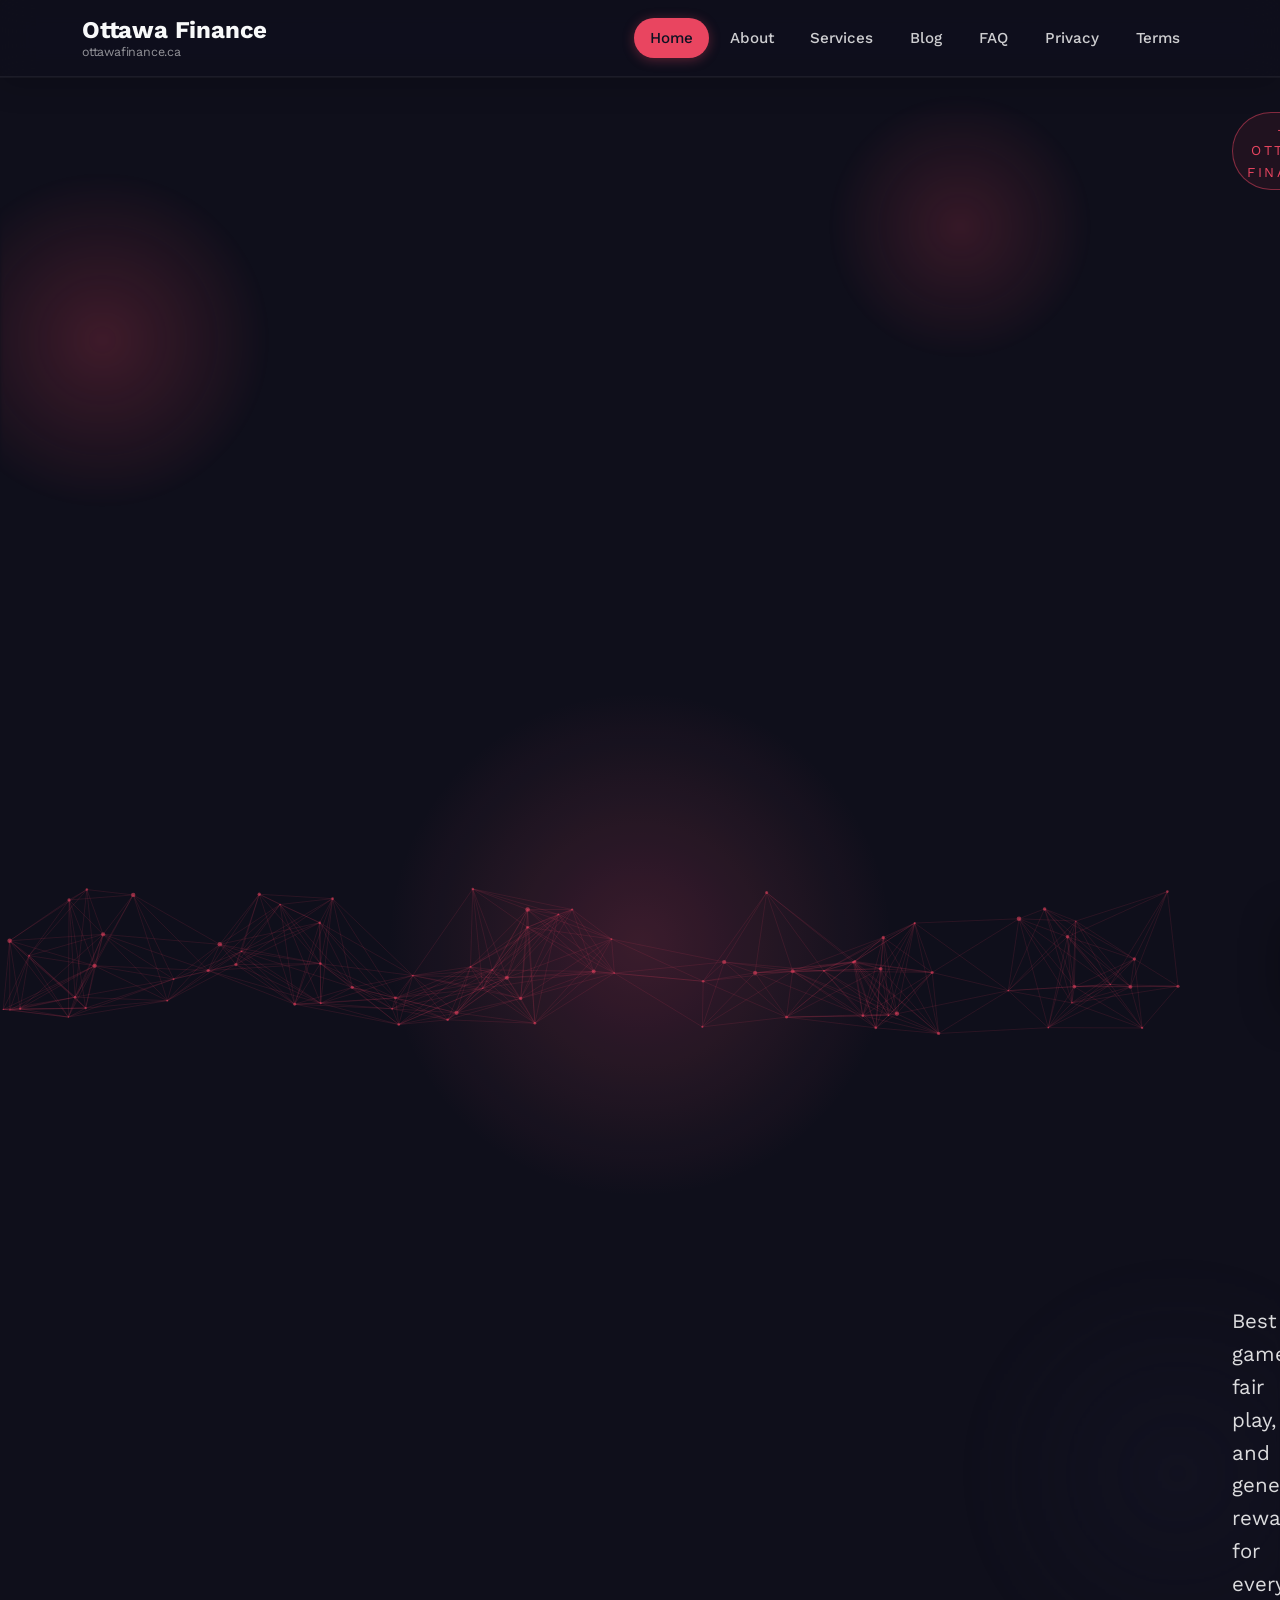
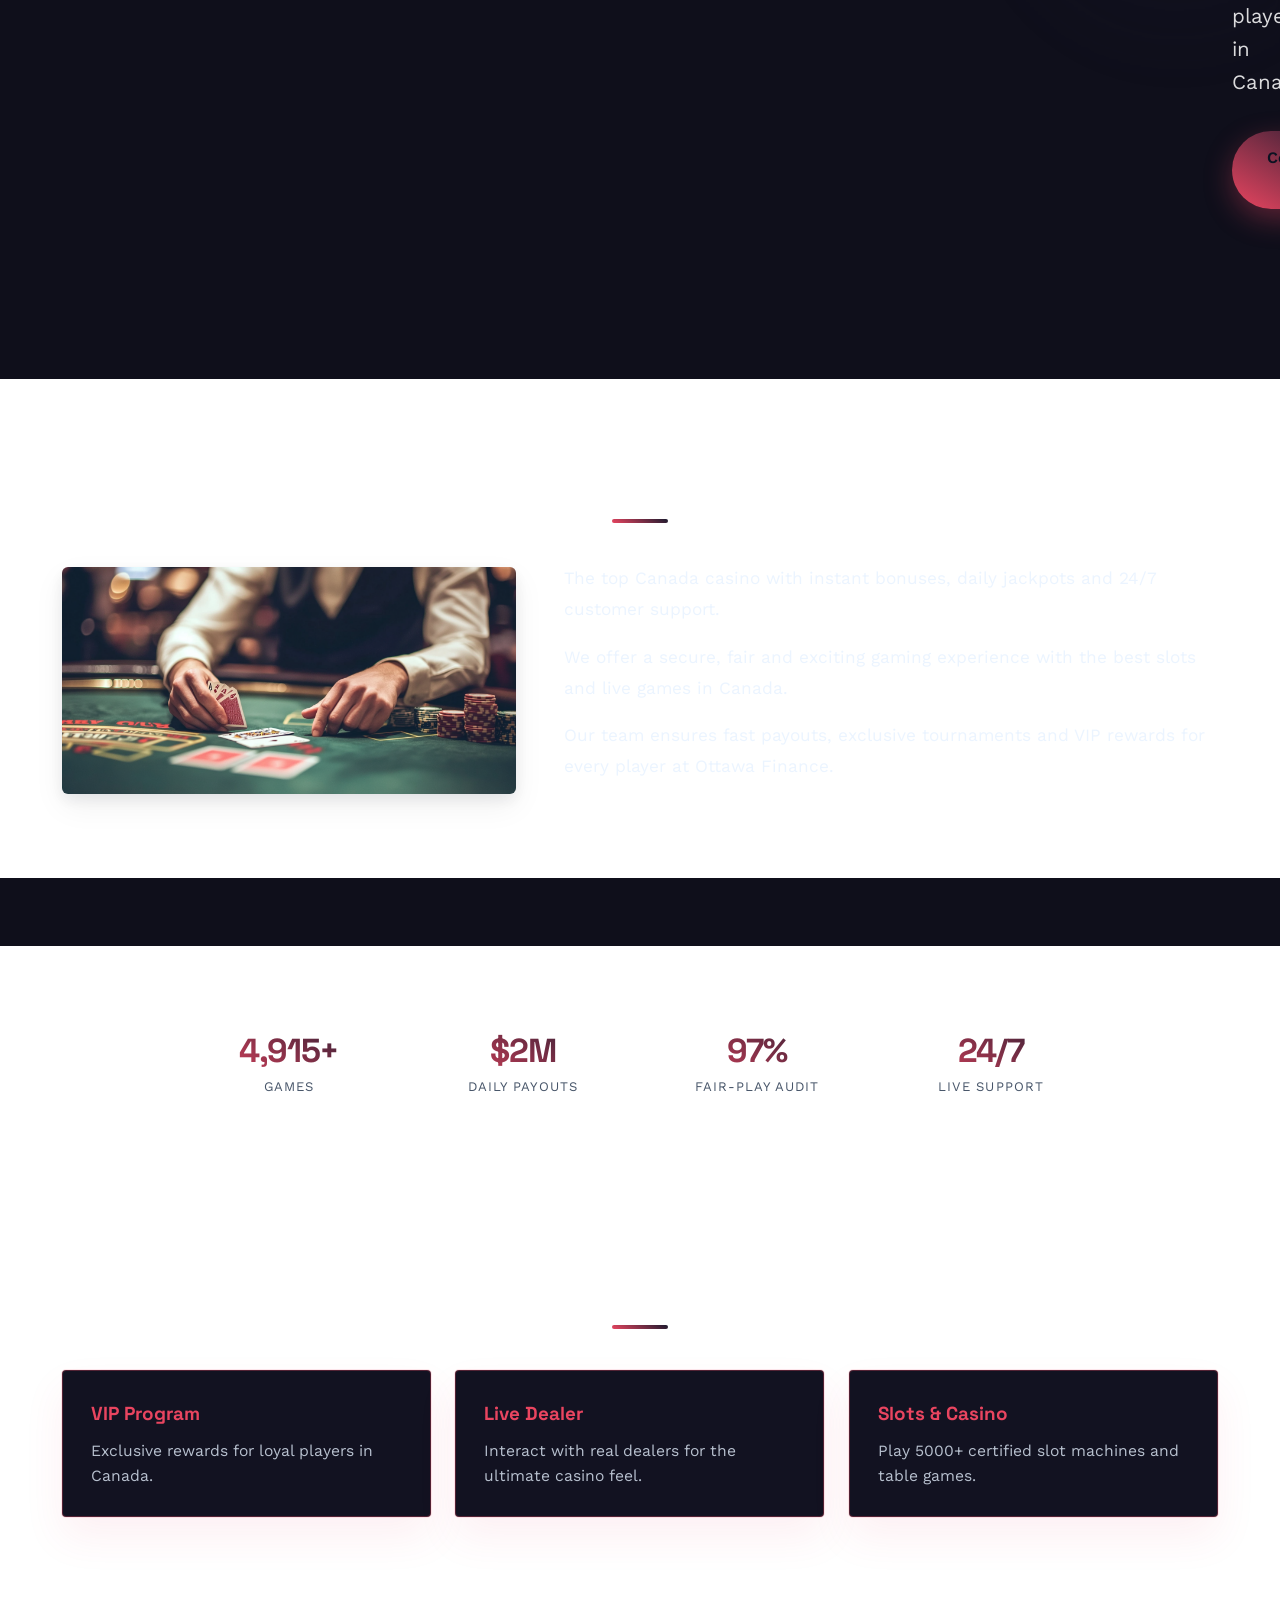
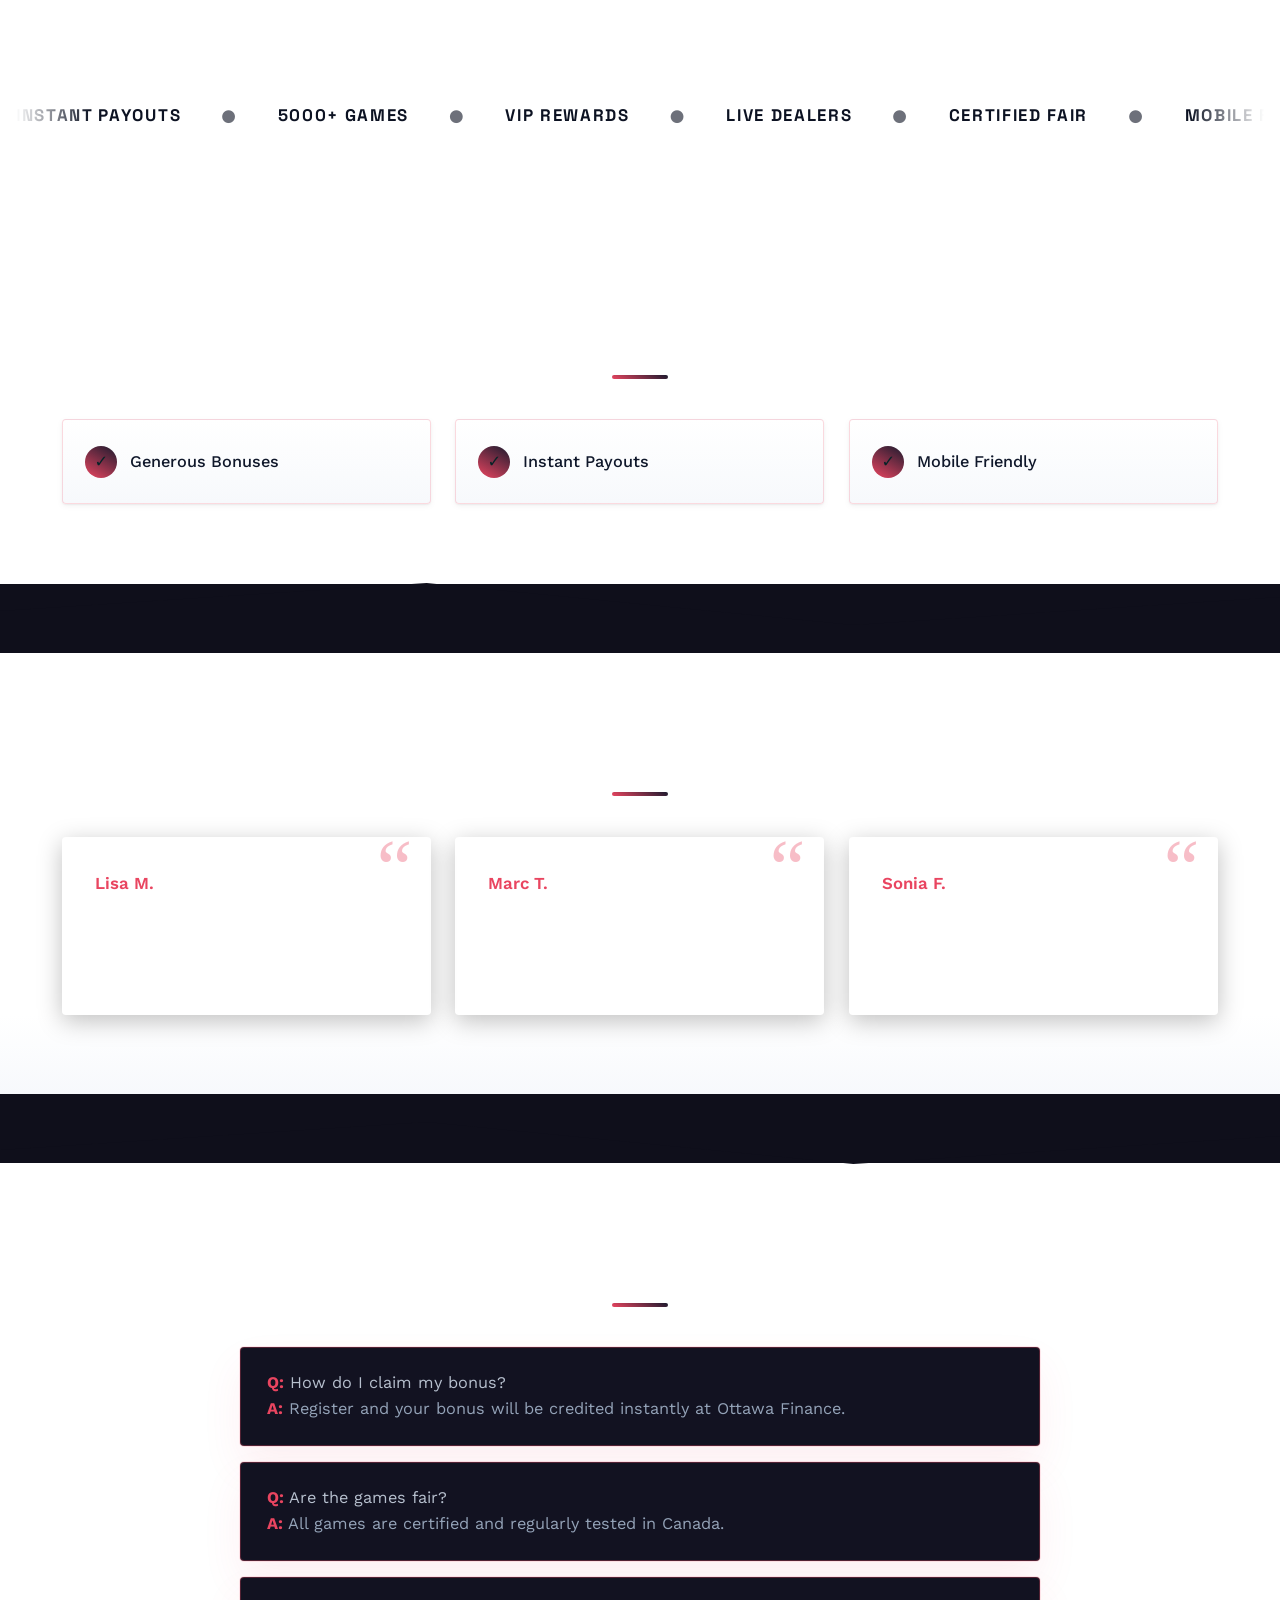
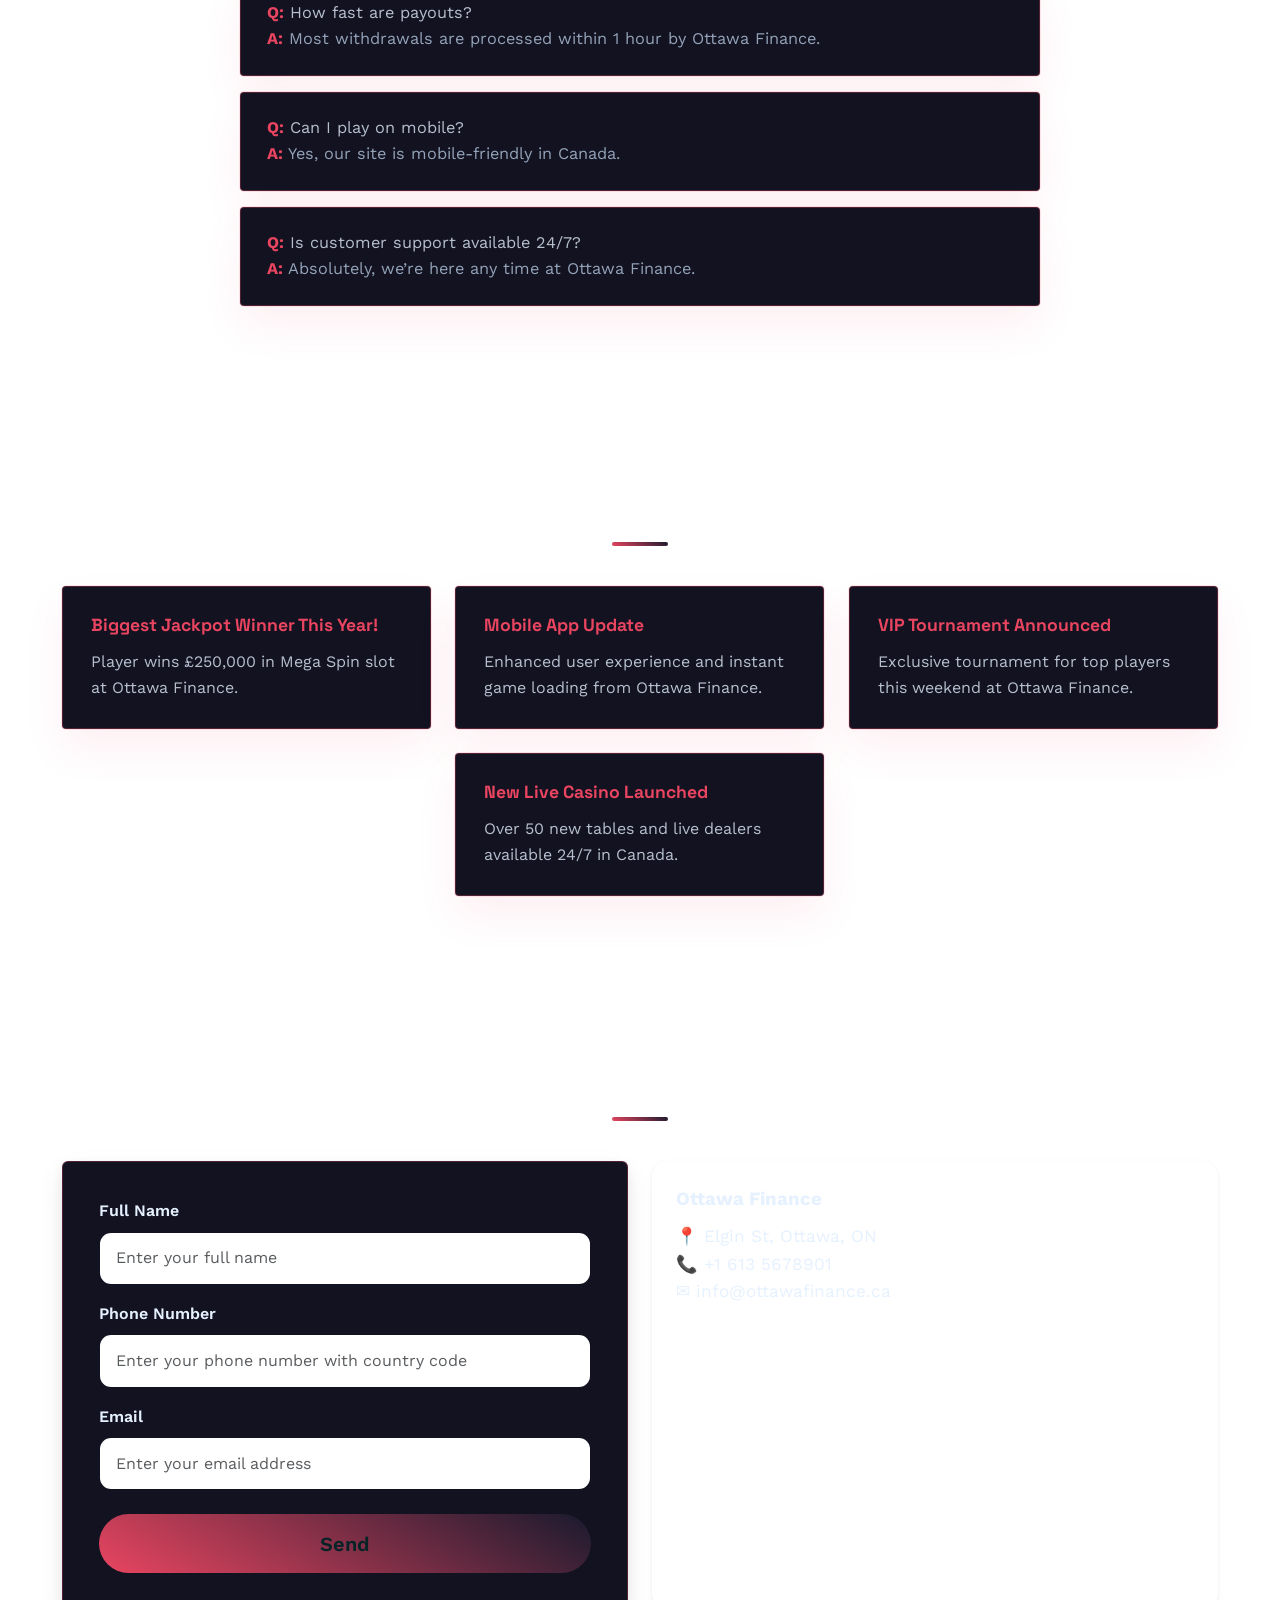
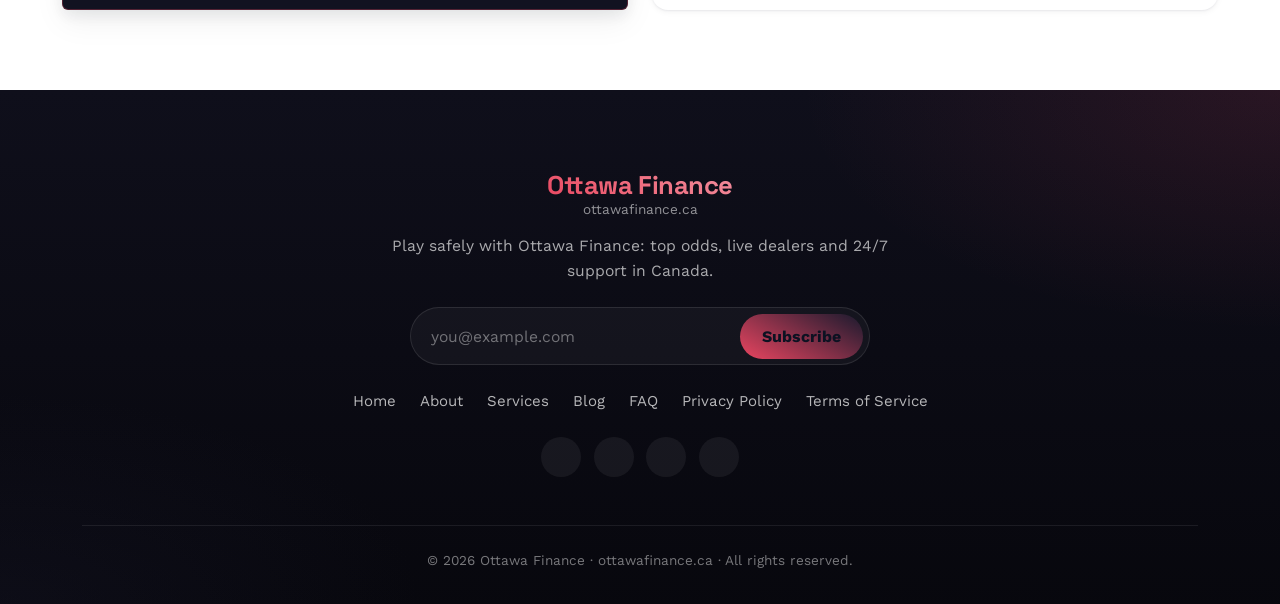
==== commit 788ca849: "описание изменений" ====
--- a/index.html
+++ b/index.html
@@ -3,29 +3,29 @@
 <head>
   <meta charset="UTF-8">
   <meta name="viewport" content="width=device-width, initial-scale=1">
-  <meta name="theme-color" content="#12123E">
+  <meta name="theme-color" content="#1A1A2E">
 
   <!-- DYNAMIC TITLE -->
   <title>
     
-      US Invest – Expert Gambling Platform
+      Ottawa Finance – Expert Gambling Platform
     
   </title>
 
   <!-- DYNAMIC META -->
-  <meta name="description" content="Play safely with US Invest: top odds, live dealers and 24/7 support in United States.">
+  <meta name="description" content="Play safely with Ottawa Finance: top odds, live dealers and 24/7 support in Canada.">
   <meta name="keywords"    content="gambling, casino, betting">
-  <meta name="author"      content="US Invest">
-  <link rel="canonical" href="https://usinvest.us/">
+  <meta name="author"      content="Ottawa Finance">
+  <link rel="canonical" href="https://ottawafinance.ca/">
   
 
   <!-- OpenGraph -->
-  <meta property="og:site_name"   content="US Invest">
-  <meta property="og:title"       content="US Invest – Expert Gambling Platform">
-  <meta property="og:description" content="Play safely with US Invest: top odds, live dealers and 24/7 support in United States.">
+  <meta property="og:site_name"   content="Ottawa Finance">
+  <meta property="og:title"       content="Ottawa Finance – Expert Gambling Platform">
+  <meta property="og:description" content="Play safely with Ottawa Finance: top odds, live dealers and 24/7 support in Canada.">
   
   <meta property="og:type"        content="website">
-  <meta property="og:url"         content="https://usinvest.us/">
+  <meta property="og:url"         content="https://ottawafinance.ca/">
   <meta name="twitter:card"       content="summary">
 
   <!-- Bootstrap 5 -->
@@ -36,7 +36,7 @@
   <link rel="preconnect" href="https://fonts.gstatic.com" crossorigin>
   
   
-  <link href="https://fonts.googleapis.com/css2?family=Plus+Jakarta+Sans:wght@500;700;800&family=Lato:wght@400;500;600&display=swap" rel="stylesheet">
+  <link href="https://fonts.googleapis.com/css2?family=Space+Grotesk:wght@500;700;800&family=Work+Sans:wght@400;500;600&display=swap" rel="stylesheet">
 
   <!-- Custom Styles -->
   <link rel="stylesheet" href="assets/styles.css">
@@ -44,18 +44,18 @@
   <!-- Per-site Design DNA -->
   <style>
     :root {
-      --primary:   #12123E;
-      --accent:    #F8E16C;
-      --accent-2:  #F8E16C;
+      --primary:   #1A1A2E;
+      --accent:    #E94560;
+      --accent-2:  #E94560;
       --bg:        #F7F9FC;
       --surface:   #FFFFFF;
       --surface-2: #F7F9FC;
       --ink:       #0F172A;
       --ink-soft:  #475569;
-      --dark-bg:   #08081F;
-      --grad-angle: 190deg;
-      --font-heading: 'Plus Jakarta Sans', system-ui, sans-serif;
-      --font-body:    'Lato', system-ui, sans-serif;
+      --dark-bg:   #0F0F1B;
+      --grad-angle: 30deg;
+      --font-heading: 'Space Grotesk', system-ui, sans-serif;
+      --font-body:    'Work Sans', system-ui, sans-serif;
       
         --radius-sm: 2px;  --radius: 4px;  --radius-lg: 6px;
       
@@ -69,20 +69,20 @@
   {
     "@context": "https://schema.org",
     "@type": "Organization",
-    "name": "US Invest",
-    "url": "https://usinvest.us/",
+    "name": "Ottawa Finance",
+    "url": "https://ottawafinance.ca/",
     
-    "description": "Play safely with US Invest: top odds, live dealers and 24/7 support in United States.",
+    "description": "Play safely with Ottawa Finance: top odds, live dealers and 24/7 support in Canada.",
     "address": {
       "@type": "PostalAddress",
-      "streetAddress": "123 Wall St, New York, NY",
-      "addressLocality": "New York",
-      "addressCountry": "United States"
+      "streetAddress": "Elgin St, Ottawa, ON",
+      "addressLocality": "Vancouver",
+      "addressCountry": "Canada"
     },
     "contactPoint": {
       "@type": "ContactPoint",
-      "telephone": "+1 212 555 1234",
-      "email": "info@usinvest.com",
+      "telephone": "+1 613 5678901",
+      "email": "info@ottawafinance.ca",
       "contactType": "customer service"
     }
   }
@@ -97,31 +97,31 @@
       {
         "@type": "Question",
         "name": "How do I claim my bonus?",
-        "acceptedAnswer": { "@type": "Answer", "text": "Register and your bonus will be credited instantly at US Invest." }
+        "acceptedAnswer": { "@type": "Answer", "text": "Register and your bonus will be credited instantly at Ottawa Finance." }
       },
       
       {
         "@type": "Question",
         "name": "Are the games fair?",
-        "acceptedAnswer": { "@type": "Answer", "text": "All games are certified and regularly tested in United States." }
+        "acceptedAnswer": { "@type": "Answer", "text": "All games are certified and regularly tested in Canada." }
       },
       
       {
         "@type": "Question",
         "name": "How fast are payouts?",
-        "acceptedAnswer": { "@type": "Answer", "text": "Most withdrawals are processed within 1 hour by US Invest." }
+        "acceptedAnswer": { "@type": "Answer", "text": "Most withdrawals are processed within 1 hour by Ottawa Finance." }
       },
       
       {
         "@type": "Question",
         "name": "Can I play on mobile?",
-        "acceptedAnswer": { "@type": "Answer", "text": "Yes, our site is mobile-friendly in United States." }
+        "acceptedAnswer": { "@type": "Answer", "text": "Yes, our site is mobile-friendly in Canada." }
       },
       
       {
         "@type": "Question",
         "name": "Is customer support available 24/7?",
-        "acceptedAnswer": { "@type": "Answer", "text": "Absolutely, we\u2019re here any time at US Invest." }
+        "acceptedAnswer": { "@type": "Answer", "text": "Absolutely, we\u2019re here any time at Ottawa Finance." }
       }
       
     ]
@@ -129,7 +129,7 @@
   </script>
   
 </head>
-<body class="style-swiss radius-sharp cursor-default fp-f32fcd">
+<body class="style-neon radius-sharp cursor-default fp-856fcc">
 
   <!-- Custom cursor (DNA-driven) -->
   
@@ -139,8 +139,8 @@
     <nav class="navbar navbar-expand-lg navbar-dark fixed-top">
       <div class="container">
         <a class="navbar-brand" href="index.html">
-          <span class="fs-4 fw-bold text-light">US Invest</span>
-          <small class="text-muted">usinvest.us</small>
+          <span class="fs-4 fw-bold text-light">Ottawa Finance</span>
+          <small class="text-muted">ottawafinance.ca</small>
         </a>
         <button class="navbar-toggler" type="button" data-bs-toggle="collapse" data-bs-target="#mainNav"
                 aria-controls="mainNav" aria-expanded="false" aria-label="Toggle navigation">
@@ -167,22 +167,72 @@
   <!-- HERO only on homepage -->
   
     
-    <section id="hero" class="hero-mesh">
-  <canvas id="hero-mesh-canvas" class="hero-mesh-canvas" aria-hidden="true"></canvas>
+    <section id="hero" class="hero-asymmetric">
+  <canvas id="anim-particles" class="anim-canvas" aria-hidden="true"></canvas>
+<script>
+(() => {
+  const c = document.getElementById('anim-particles');
+  if (!c) return;
+  const ctx = c.getContext('2d');
+  const accent = getComputedStyle(document.documentElement).getPropertyValue('--accent').trim() || '#03e9f4';
+  let w, h, parts;
+  const N = window.innerWidth < 768 ? 40 : 80;
+  function resize() {
+    const dpr = window.devicePixelRatio || 1;
+    w = c.width = c.offsetWidth * dpr;
+    h = c.height = c.offsetHeight * dpr;
+    parts = Array.from({length: N}, () => ({
+      x: Math.random() * w, y: Math.random() * h,
+      vx: (Math.random() - .5) * .4 * dpr, vy: (Math.random() - .5) * .4 * dpr,
+      r: (Math.random() * 1.8 + .5) * dpr,
+    }));
+  }
+  function tick() {
+    ctx.clearRect(0, 0, w, h);
+    ctx.fillStyle = accent;
+    parts.forEach(p => {
+      p.x += p.vx; p.y += p.vy;
+      if (p.x < 0 || p.x > w) p.vx *= -1;
+      if (p.y < 0 || p.y > h) p.vy *= -1;
+      ctx.globalAlpha = .55;
+      ctx.beginPath(); ctx.arc(p.x, p.y, p.r, 0, Math.PI*2); ctx.fill();
+    });
+    ctx.globalAlpha = .12;
+    ctx.strokeStyle = accent; ctx.lineWidth = 1;
+    for (let i=0; i<parts.length; i++) for (let j=i+1; j<parts.length; j++) {
+      const dx = parts[i].x - parts[j].x, dy = parts[i].y - parts[j].y;
+      const d2 = dx*dx + dy*dy;
+      if (d2 < 14000) {
+        ctx.beginPath(); ctx.moveTo(parts[i].x, parts[i].y); ctx.lineTo(parts[j].x, parts[j].y); ctx.stroke();
+      }
+    }
+    requestAnimationFrame(tick);
+  }
+  resize(); tick();
+  window.addEventListener('resize', resize, {passive: true});
+})();
+</script>
   <div class="container hero-inner">
-    <div class="row justify-content-center">
-      <div class="col-lg-10 text-center">
-        <span class="hero-eyebrow">US Invest · New York</span>
-        <h1 class="hero-title">Play. Win. Repeat.</h1>
-        <p class="hero-sub">Best games, fair play, and generous rewards for every player in United States.</p>
-        <div class="d-flex gap-3 justify-content-center flex-wrap">
-          <a href="#contact" class="btn btn-primary btn-hero" data-magnetic>Contact Us</a>
-          <a href="#about_us" class="btn btn-ghost btn-hero">↓ About</a>
-        </div>
-      </div>
-    </div>
-  </div>
-  <div class="hero-scroll-cue" aria-hidden="true"></div>
+    <div class="hero-asym-grid">
+      <div class="hero-asym-text">
+        <span class="hero-eyebrow">— Ottawa Finance</span>
+        <h1 class="hero-title hero-title-xl">Play. Win. Repeat.</h1>
+        <p class="hero-sub">Best games, fair play, and generous rewards for every player in Canada.</p>
+        <a href="#contact" class="btn btn-primary btn-hero" data-magnetic>Contact Us →</a>
+      </div>
+      <div class="hero-asym-visual">
+        <div class="hero-stack">
+          
+            <img src="images/gambling/hero_gambling_jackpot.png" alt="" class="hero-stack-img" loading="eager">
+          
+          <div class="hero-stack-badge">
+            <strong>2026</strong>
+            <span>Vancouver</span>
+          </div>
+        </div>
+      </div>
+    </div>
+  </div>
 </section>
   
 
@@ -201,19 +251,19 @@
         <div class="col-lg-7">
       
         
-          <p class="mb-3 fs-5">The top United States casino with instant bonuses, daily jackpots and 24/7 customer support.</p>
-        
-          <p class="mb-3 fs-5">We offer a secure, fair and exciting gaming experience with the best slots and live games in United States.</p>
-        
-          <p class="mb-3 fs-5">Our team ensures fast payouts, exclusive tournaments and VIP rewards for every player at US Invest.</p>
-        
-        </div>
-    </div>
-  </div>
-</section>
-      <div class="divider divider-wave" aria-hidden="true">
-  <svg viewBox="0 0 1440 120" preserveAspectRatio="none">
-    <path d="M0,64 C240,112 480,0 720,32 C960,64 1200,112 1440,72 L1440,120 L0,120 Z" />
+          <p class="mb-3 fs-5">The top Canada casino with instant bonuses, daily jackpots and 24/7 customer support.</p>
+        
+          <p class="mb-3 fs-5">We offer a secure, fair and exciting gaming experience with the best slots and live games in Canada.</p>
+        
+          <p class="mb-3 fs-5">Our team ensures fast payouts, exclusive tournaments and VIP rewards for every player at Ottawa Finance.</p>
+        
+        </div>
+    </div>
+  </div>
+</section>
+      <div class="divider divider-sliced" aria-hidden="true">
+  <svg viewBox="0 0 1440 100" preserveAspectRatio="none">
+    <polygon points="0,40 480,0 960,60 1440,20 1440,100 0,100" />
   </svg>
 </div>
       
@@ -246,50 +296,53 @@
 </section>
 
       
-      <section id="services" class="services-alt">
+      <section id="services" class="services-3d">
   <div class="container">
     <h2>Services</h2>
-    <div class="services-alt-list">
-      
-        <div class="service-alt-row ">
-          <div class="service-alt-num">01</div>
-          <div class="service-alt-body">
+    <div class="row g-4 justify-content-center">
+      
+        <div class="col-md-6 col-lg-4">
+          <div class="service-card service-card-3d h-100" data-tilt>
+            <div class="service-glow"></div>
             <div class="service-title">VIP Program</div>
-            <div class="service-desc">Exclusive rewards for loyal players in United States.</div>
-          </div>
-          <div class="service-alt-bar"></div>
-        </div>
-      
-        <div class="service-alt-row service-alt-row-rev">
-          <div class="service-alt-num">02</div>
-          <div class="service-alt-body">
+            <div class="service-desc">Exclusive rewards for loyal players in Canada.</div>
+          </div>
+        </div>
+      
+        <div class="col-md-6 col-lg-4">
+          <div class="service-card service-card-3d h-100" data-tilt>
+            <div class="service-glow"></div>
+            <div class="service-title">Live Dealer</div>
+            <div class="service-desc">Interact with real dealers for the ultimate casino feel.</div>
+          </div>
+        </div>
+      
+        <div class="col-md-6 col-lg-4">
+          <div class="service-card service-card-3d h-100" data-tilt>
+            <div class="service-glow"></div>
             <div class="service-title">Slots & Casino</div>
             <div class="service-desc">Play 5000+ certified slot machines and table games.</div>
           </div>
-          <div class="service-alt-bar"></div>
-        </div>
-      
-        <div class="service-alt-row ">
-          <div class="service-alt-num">03</div>
-          <div class="service-alt-body">
-            <div class="service-title">Live Dealer</div>
-            <div class="service-desc">Interact with real dealers for the ultimate casino feel.</div>
-          </div>
-          <div class="service-alt-bar"></div>
-        </div>
-      
-        <div class="service-alt-row service-alt-row-rev">
-          <div class="service-alt-num">04</div>
-          <div class="service-alt-body">
-            <div class="service-title">Jackpot Tournaments</div>
-            <div class="service-desc">Daily competitions with huge prizes.</div>
-          </div>
-          <div class="service-alt-bar"></div>
-        </div>
-      
-    </div>
-  </div>
-</section>
+        </div>
+      
+    </div>
+  </div>
+</section>
+<script>
+(() => {
+  document.querySelectorAll('[data-tilt]').forEach(el => {
+    el.addEventListener('mousemove', e => {
+      const r = el.getBoundingClientRect();
+      const x = (e.clientX - r.left) / r.width - .5;
+      const y = (e.clientY - r.top)  / r.height - .5;
+      el.style.transform = `perspective(900px) rotateX(${-y*8}deg) rotateY(${x*10}deg) translateZ(0)`;
+      el.style.setProperty('--mx', `${(x+.5)*100}%`);
+      el.style.setProperty('--my', `${(y+.5)*100}%`);
+    });
+    el.addEventListener('mouseleave', () => { el.style.transform = ''; });
+  });
+})();
+</script>
       
 <section id="marquee" class="marquee-section" aria-hidden="true">
   <div class="marquee">
@@ -307,7 +360,7 @@
       
         
           <div class="col-md-6 col-lg-4">
-            <div class="adv-card">Mobile Friendly</div>
+            <div class="adv-card">Generous Bonuses</div>
           </div>
         
           <div class="col-md-6 col-lg-4">
@@ -315,24 +368,16 @@
           </div>
         
           <div class="col-md-6 col-lg-4">
-            <div class="adv-card">Licensed and Certified Games in United States</div>
-          </div>
-        
-          <div class="col-md-6 col-lg-4">
-            <div class="adv-card">Generous Bonuses</div>
-          </div>
-        
-          <div class="col-md-6 col-lg-4">
-            <div class="adv-card">VIP Club</div>
-          </div>
-        
-      
-    </div>
-  </div>
-</section>
-      <div class="divider divider-wave" aria-hidden="true">
-  <svg viewBox="0 0 1440 120" preserveAspectRatio="none">
-    <path d="M0,64 C240,112 480,0 720,32 C960,64 1200,112 1440,72 L1440,120 L0,120 Z" />
+            <div class="adv-card">Mobile Friendly</div>
+          </div>
+        
+      
+    </div>
+  </div>
+</section>
+      <div class="divider divider-sliced" aria-hidden="true">
+  <svg viewBox="0 0 1440 100" preserveAspectRatio="none">
+    <polygon points="0,40 480,0 960,60 1440,20 1440,100 0,100" />
   </svg>
 </div>
       <section id="testimonials">
@@ -342,31 +387,31 @@
       
         <div class="col-md-6 col-lg-4">
           <div class="testimonial-card h-100">
-            <div class="fw-semibold mb-2">Robert P.</div>
-            <div>The live casino at US Invest is top quality and support is always online.</div>
+            <div class="fw-semibold mb-2">Lisa M.</div>
+            <div>Huge bonuses, real wins, instant payouts — I’m impressed by Ottawa Finance!</div>
           </div>
         </div>
       
         <div class="col-md-6 col-lg-4">
           <div class="testimonial-card h-100">
-            <div class="fw-semibold mb-2">Janet K.</div>
-            <div>Fast withdrawals and lots of new games every week in United States.</div>
+            <div class="fw-semibold mb-2">Marc T.</div>
+            <div>I won my first jackpot within two days at Ottawa Finance!</div>
           </div>
         </div>
       
         <div class="col-md-6 col-lg-4">
           <div class="testimonial-card h-100">
-            <div class="fw-semibold mb-2">Lisa M.</div>
-            <div>Huge bonuses, real wins, instant payouts — I’m impressed by US Invest!</div>
-          </div>
-        </div>
-      
-    </div>
-  </div>
-</section>
-      <div class="divider divider-wave" aria-hidden="true">
-  <svg viewBox="0 0 1440 120" preserveAspectRatio="none">
-    <path d="M0,64 C240,112 480,0 720,32 C960,64 1200,112 1440,72 L1440,120 L0,120 Z" />
+            <div class="fw-semibold mb-2">Sonia F.</div>
+            <div>VIP program has amazing rewards at Ottawa Finance.</div>
+          </div>
+        </div>
+      
+    </div>
+  </div>
+</section>
+      <div class="divider divider-sliced" aria-hidden="true">
+  <svg viewBox="0 0 1440 100" preserveAspectRatio="none">
+    <polygon points="0,40 480,0 960,60 1440,20 1440,100 0,100" />
   </svg>
 </div>
       <section id="faq">
@@ -376,27 +421,27 @@
       
         <li>
           <b>Q:</b> How do I claim my bonus?<br>
-          <span class="text-muted"><b>A:</b> Register and your bonus will be credited instantly at US Invest.</span>
+          <span class="text-muted"><b>A:</b> Register and your bonus will be credited instantly at Ottawa Finance.</span>
         </li>
       
         <li>
           <b>Q:</b> Are the games fair?<br>
-          <span class="text-muted"><b>A:</b> All games are certified and regularly tested in United States.</span>
+          <span class="text-muted"><b>A:</b> All games are certified and regularly tested in Canada.</span>
         </li>
       
         <li>
           <b>Q:</b> How fast are payouts?<br>
-          <span class="text-muted"><b>A:</b> Most withdrawals are processed within 1 hour by US Invest.</span>
+          <span class="text-muted"><b>A:</b> Most withdrawals are processed within 1 hour by Ottawa Finance.</span>
         </li>
       
         <li>
           <b>Q:</b> Can I play on mobile?<br>
-          <span class="text-muted"><b>A:</b> Yes, our site is mobile-friendly in United States.</span>
+          <span class="text-muted"><b>A:</b> Yes, our site is mobile-friendly in Canada.</span>
         </li>
       
         <li>
           <b>Q:</b> Is customer support available 24/7?<br>
-          <span class="text-muted"><b>A:</b> Absolutely, we’re here any time at US Invest.</span>
+          <span class="text-muted"><b>A:</b> Absolutely, we’re here any time at Ottawa Finance.</span>
         </li>
       
     </ul>
@@ -406,21 +451,30 @@
   <div class="container">
     <h2>News</h2>
     <div class="row g-4 justify-content-center">
-      
-        <div class="col-md-6 col-lg-4">
-          <div class="card h-100">
-            <div class="card-body">
-              <h5 class="card-title mb-3">Record Payouts in April</h5>
-              <p class="card-text">United States casino members win over £2 million in one month.</p>
-            </div>
-          </div>
-        </div>
       
         <div class="col-md-6 col-lg-4">
           <div class="card h-100">
             <div class="card-body">
               <h5 class="card-title mb-3">Biggest Jackpot Winner This Year!</h5>
-              <p class="card-text">Player wins £250,000 in Mega Spin slot at US Invest.</p>
+              <p class="card-text">Player wins £250,000 in Mega Spin slot at Ottawa Finance.</p>
+            </div>
+          </div>
+        </div>
+      
+        <div class="col-md-6 col-lg-4">
+          <div class="card h-100">
+            <div class="card-body">
+              <h5 class="card-title mb-3">Mobile App Update</h5>
+              <p class="card-text">Enhanced user experience and instant game loading from Ottawa Finance.</p>
+            </div>
+          </div>
+        </div>
+      
+        <div class="col-md-6 col-lg-4">
+          <div class="card h-100">
+            <div class="card-body">
+              <h5 class="card-title mb-3">VIP Tournament Announced</h5>
+              <p class="card-text">Exclusive tournament for top players this weekend at Ottawa Finance.</p>
             </div>
           </div>
         </div>
@@ -429,16 +483,7 @@
           <div class="card h-100">
             <div class="card-body">
               <h5 class="card-title mb-3">New Live Casino Launched</h5>
-              <p class="card-text">Over 50 new tables and live dealers available 24/7 in United States.</p>
-            </div>
-          </div>
-        </div>
-      
-        <div class="col-md-6 col-lg-4">
-          <div class="card h-100">
-            <div class="card-body">
-              <h5 class="card-title mb-3">Mobile App Update</h5>
-              <p class="card-text">Enhanced user experience and instant game loading from US Invest.</p>
+              <p class="card-text">Over 50 new tables and live dealers available 24/7 in Canada.</p>
             </div>
           </div>
         </div>
@@ -496,14 +541,14 @@
       </div>
       <div class="col-md-6">
         <div class="bg-white rounded-4 shadow-sm p-4 h-100">
-          <div class="fw-bold mb-2" style="font-size:1.17rem;">US Invest</div>
+          <div class="fw-bold mb-2" style="font-size:1.17rem;">Ottawa Finance</div>
           <div class="mb-3" style="font-size:1.08rem;">
-            <span>📍 123 Wall St, New York, NY</span><br>
-            <span>📞 +1 212 555 1234</span><br>
-            <span>✉️ info@usinvest.com</span>
+            <span>📍 Elgin St, Ottawa, ON</span><br>
+            <span>📞 +1 613 5678901</span><br>
+            <span>✉️ info@ottawafinance.ca</span>
           </div>
           <iframe
-            src="https://www.google.com/maps?q=123%20Wall%20St%2C%20New%20York%2C%20NY&output=embed"
+            src="https://www.google.com/maps?q=Elgin%20St%2C%20Ottawa%2C%20ON&output=embed"
             width="100%" height="145"
             style="border-radius:10px; border:0;"
             allowfullscreen=""
@@ -570,10 +615,10 @@
   <div class="footer-decor" aria-hidden="true"></div>
   <div class="container text-center">
     <a href="index.html" class="footer-brand">
-      <span class="footer-brand-name">US Invest</span>
-      <span class="footer-brand-domain">usinvest.us</span>
+      <span class="footer-brand-name">Ottawa Finance</span>
+      <span class="footer-brand-domain">ottawafinance.ca</span>
     </a>
-    <p class="footer-tagline">Play safely with US Invest: top odds, live dealers and 24/7 support in United States.</p>
+    <p class="footer-tagline">Play safely with Ottawa Finance: top odds, live dealers and 24/7 support in Canada.</p>
 
     <form class="footer-newsletter" onsubmit="return handleSubscribe(event)">
       <input type="email" name="email" placeholder="you@example.com" required>
@@ -598,7 +643,7 @@
     </ul>
 
     <div class="footer-bottom">
-      © 2026 US Invest · usinvest.us · All rights reserved.
+      © 2026 Ottawa Finance · ottawafinance.ca · All rights reserved.
     </div>
   </div>
 </footer>
